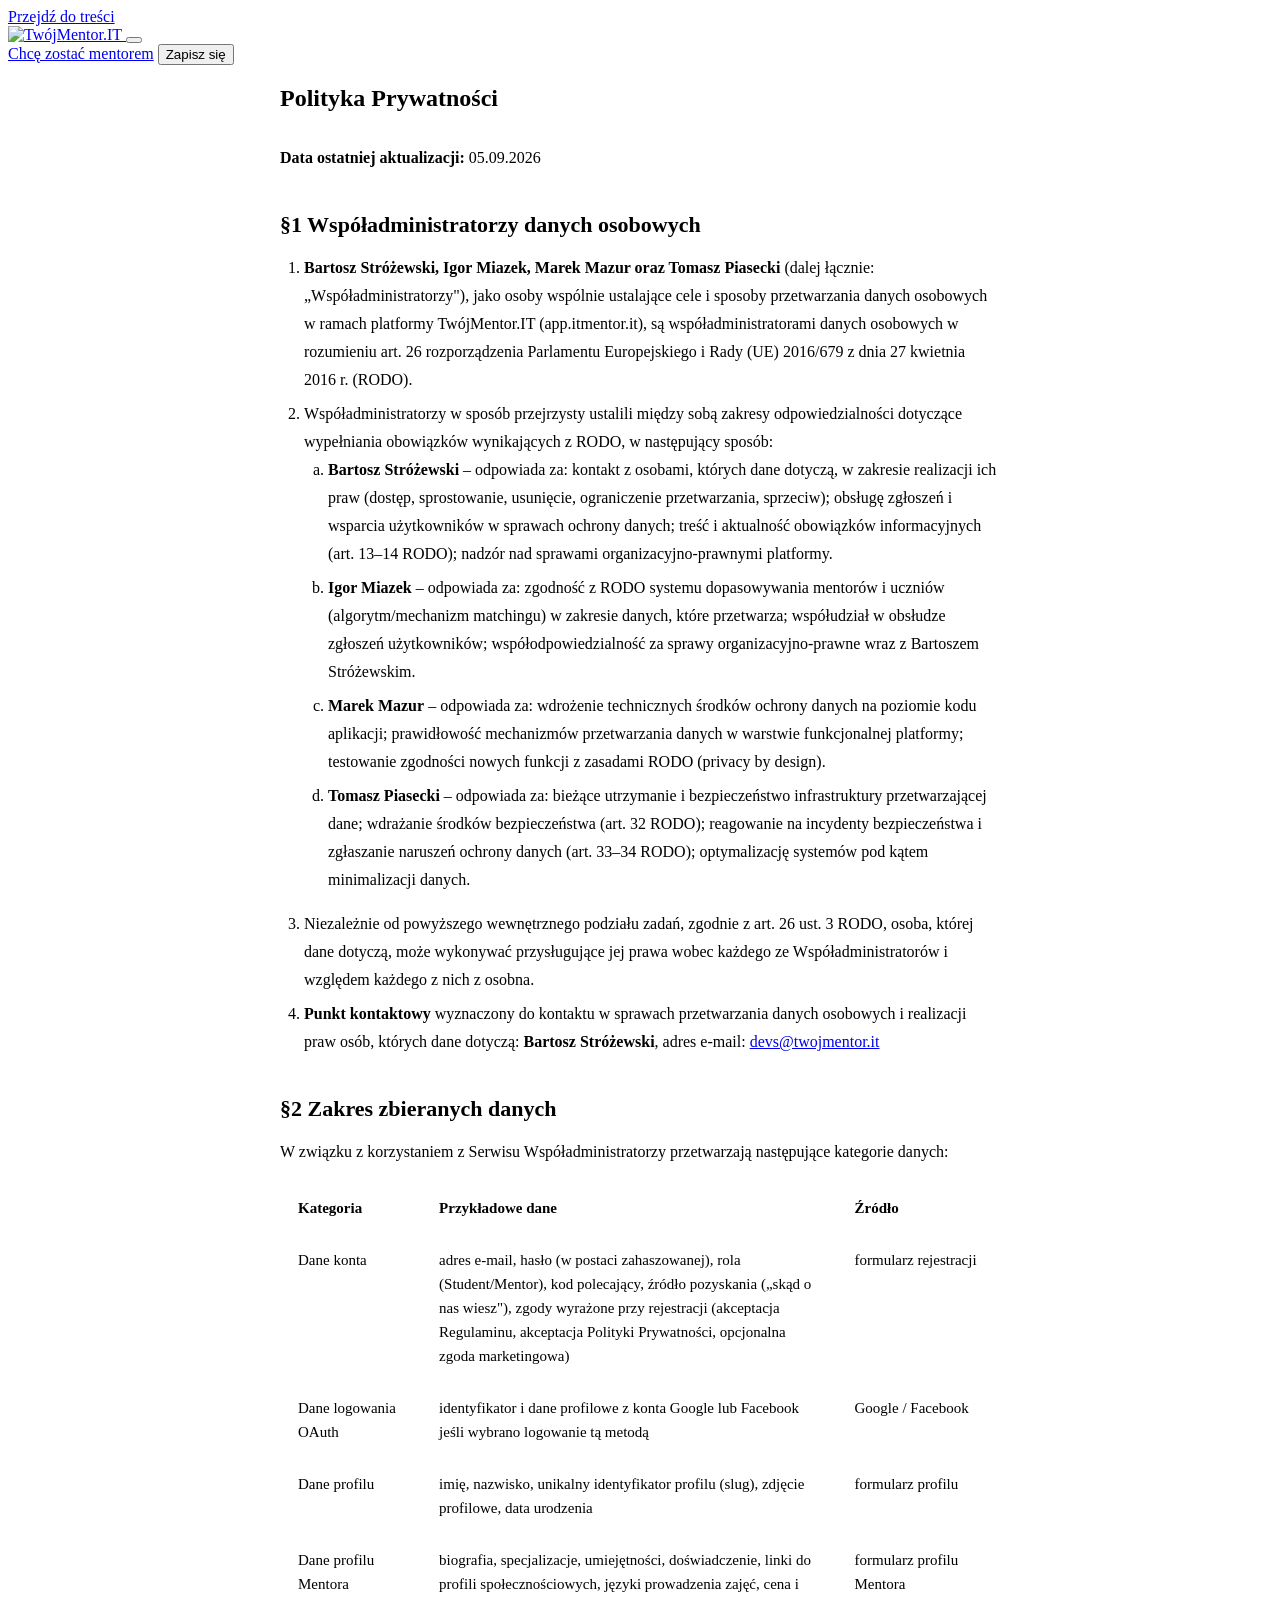
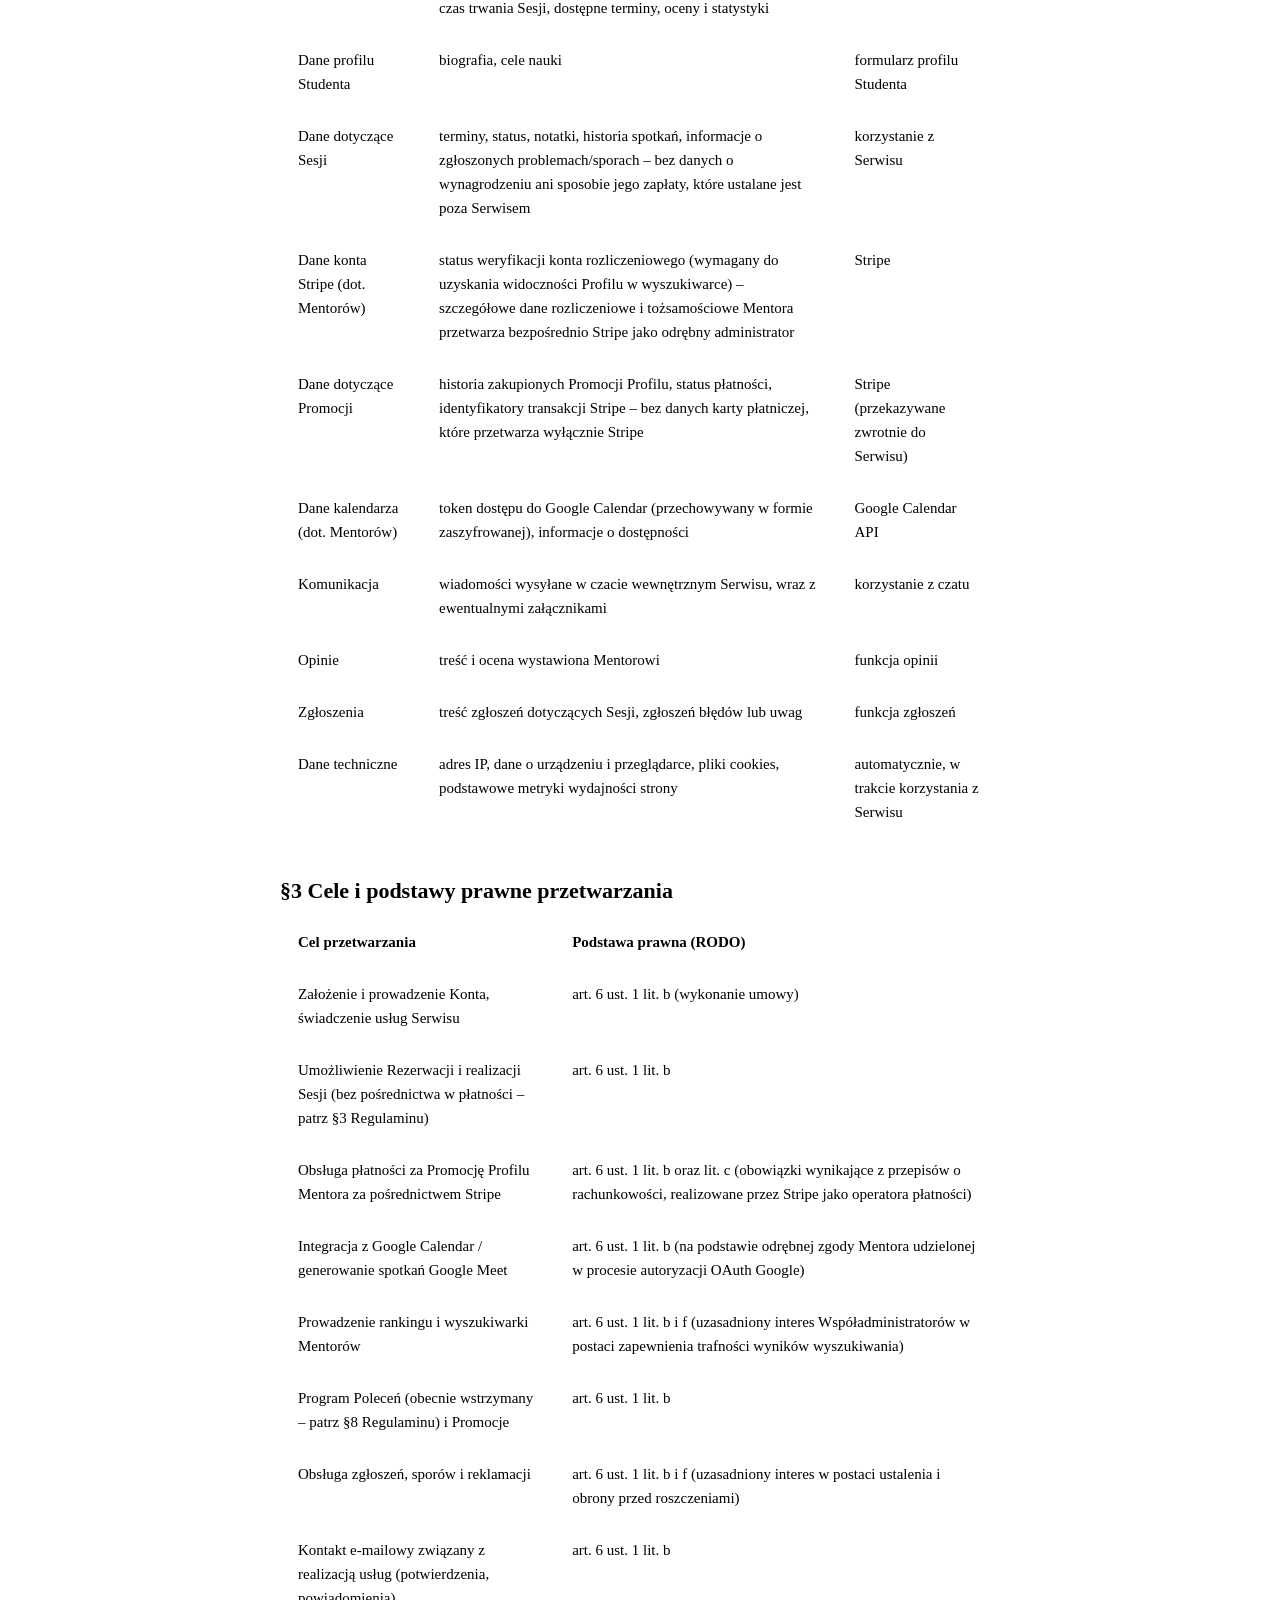
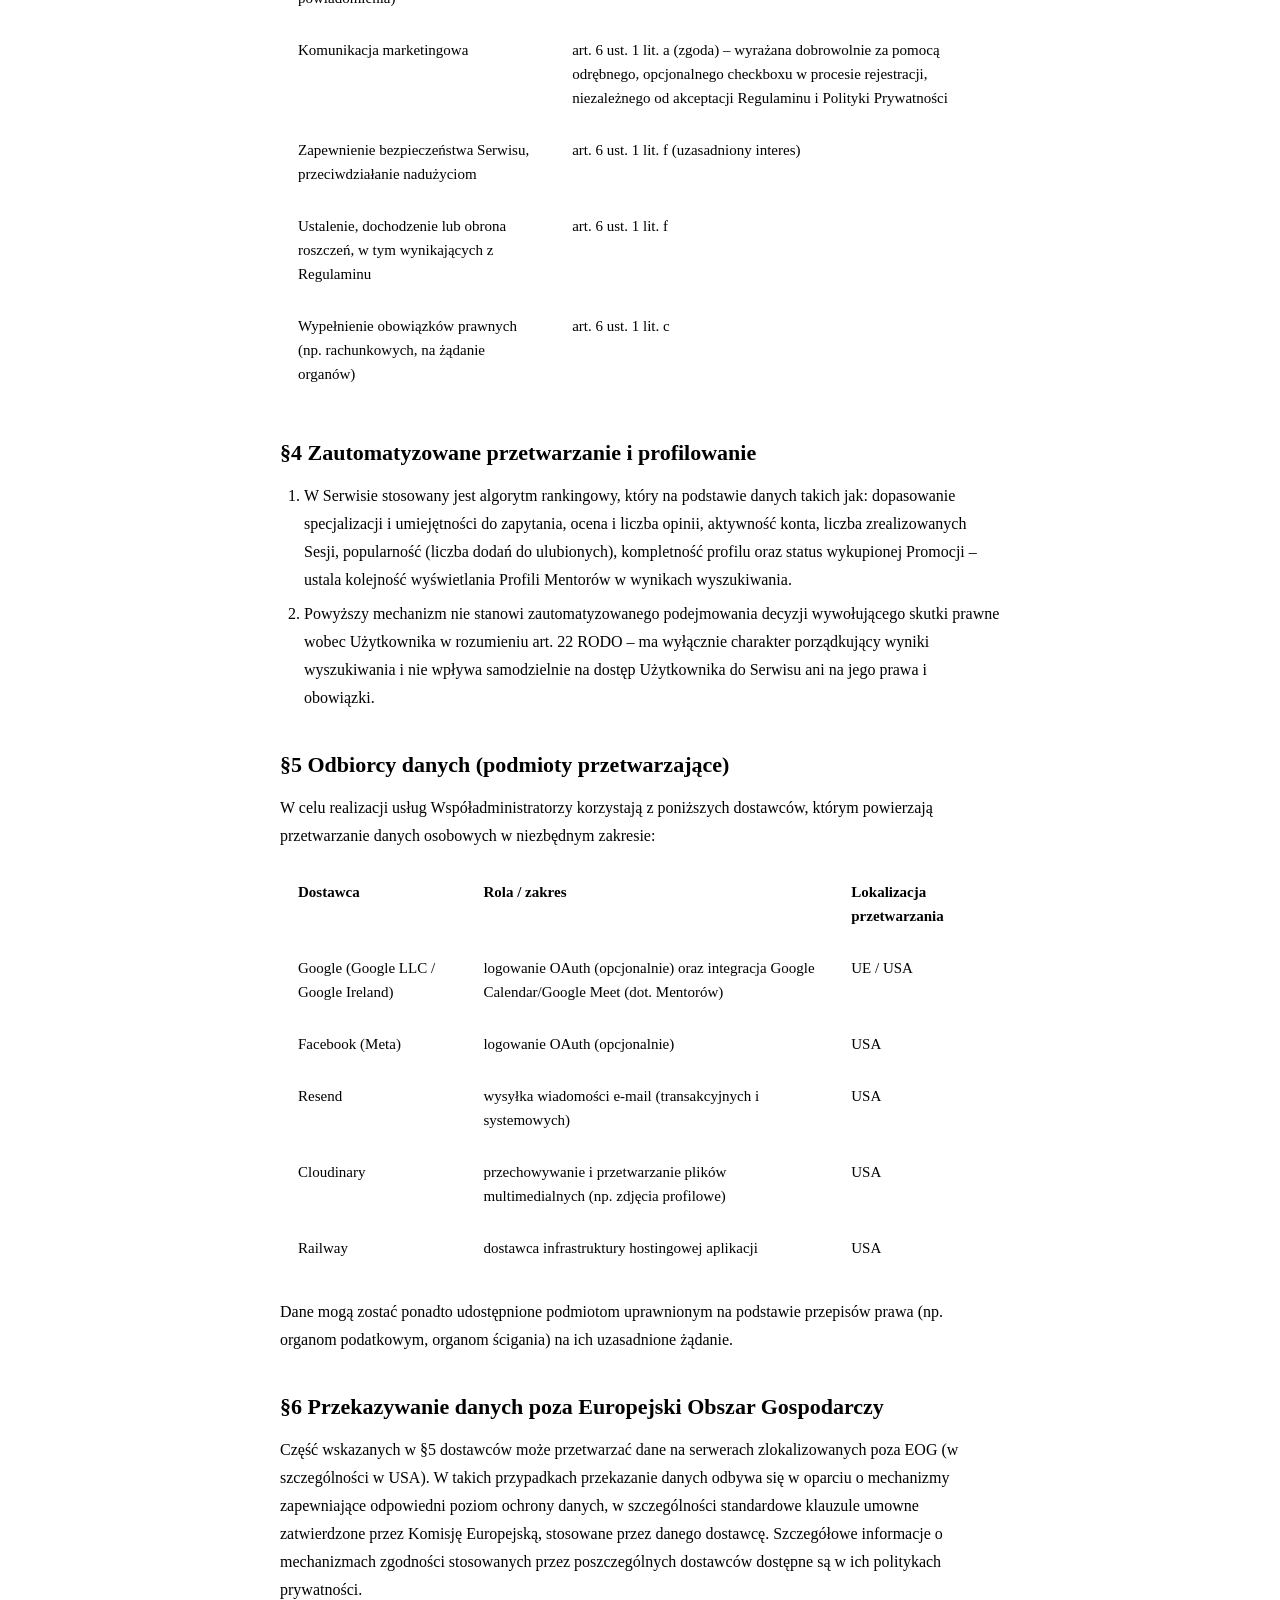
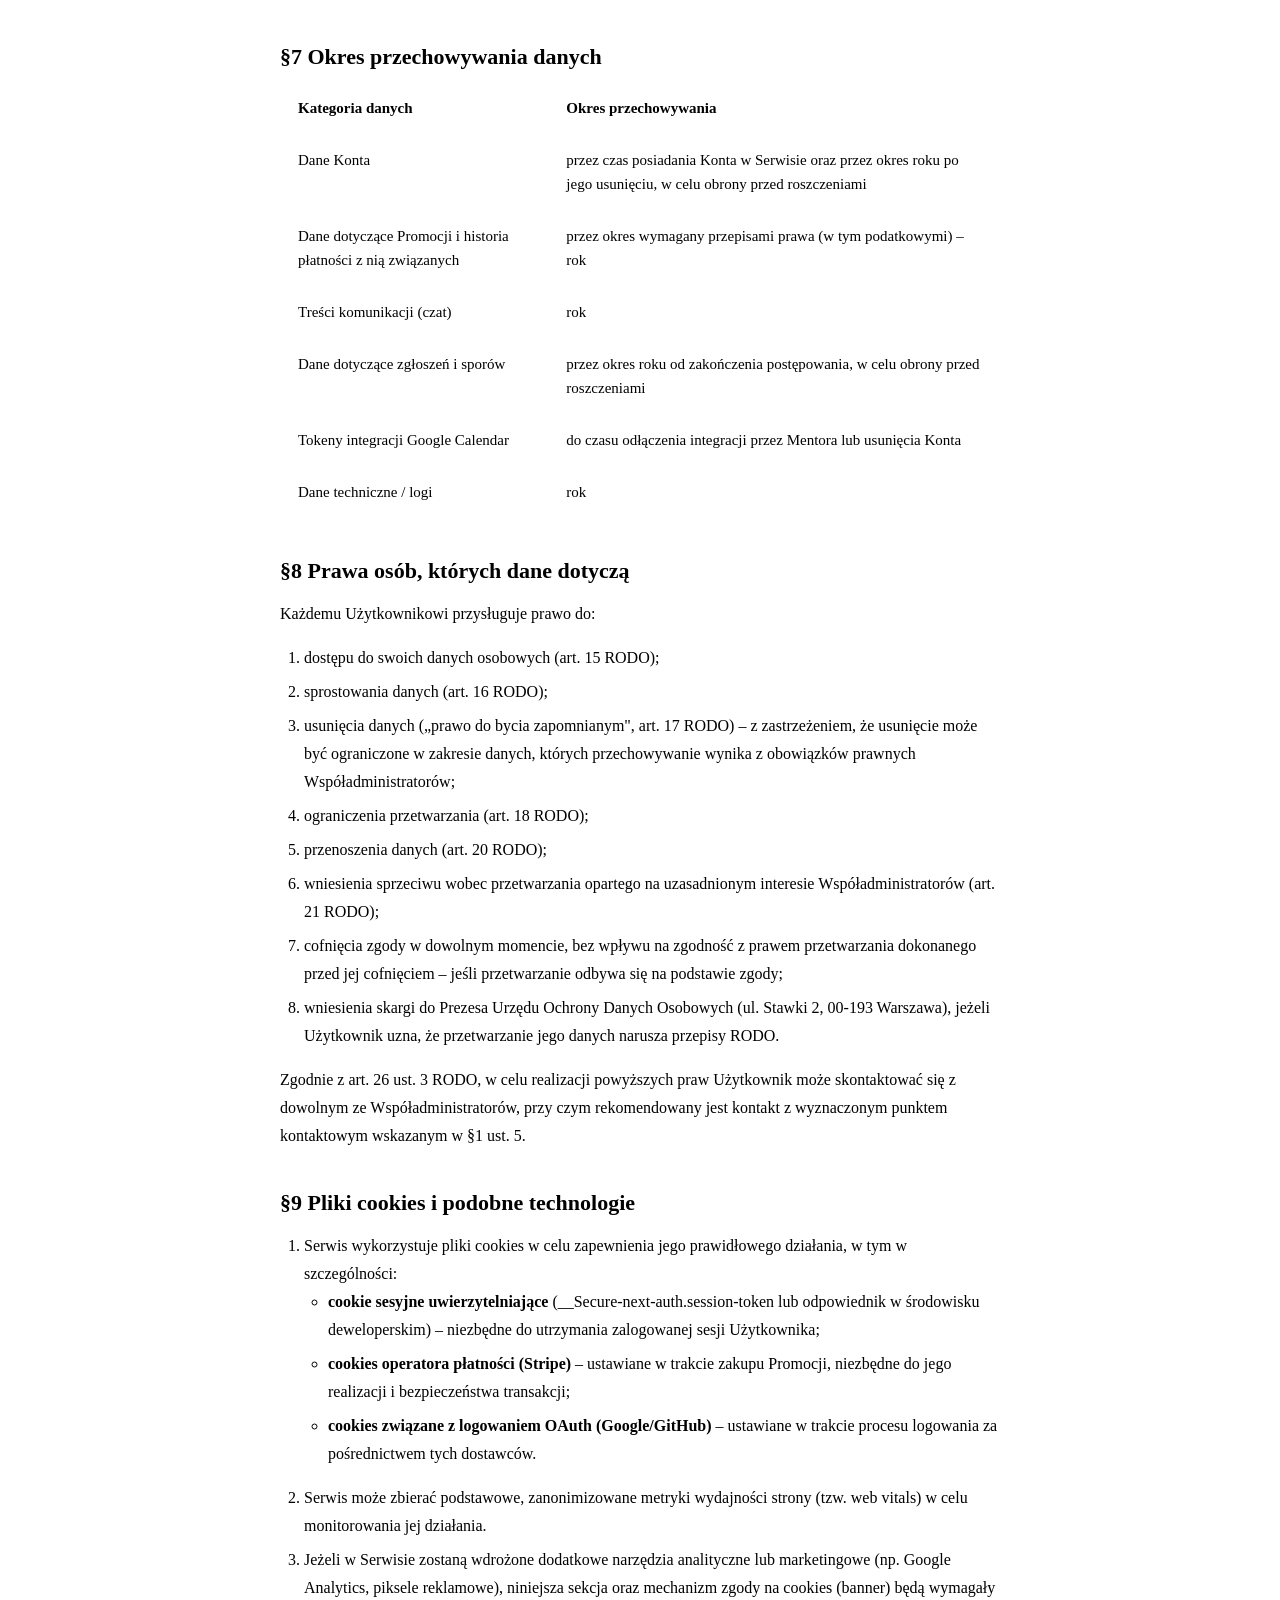
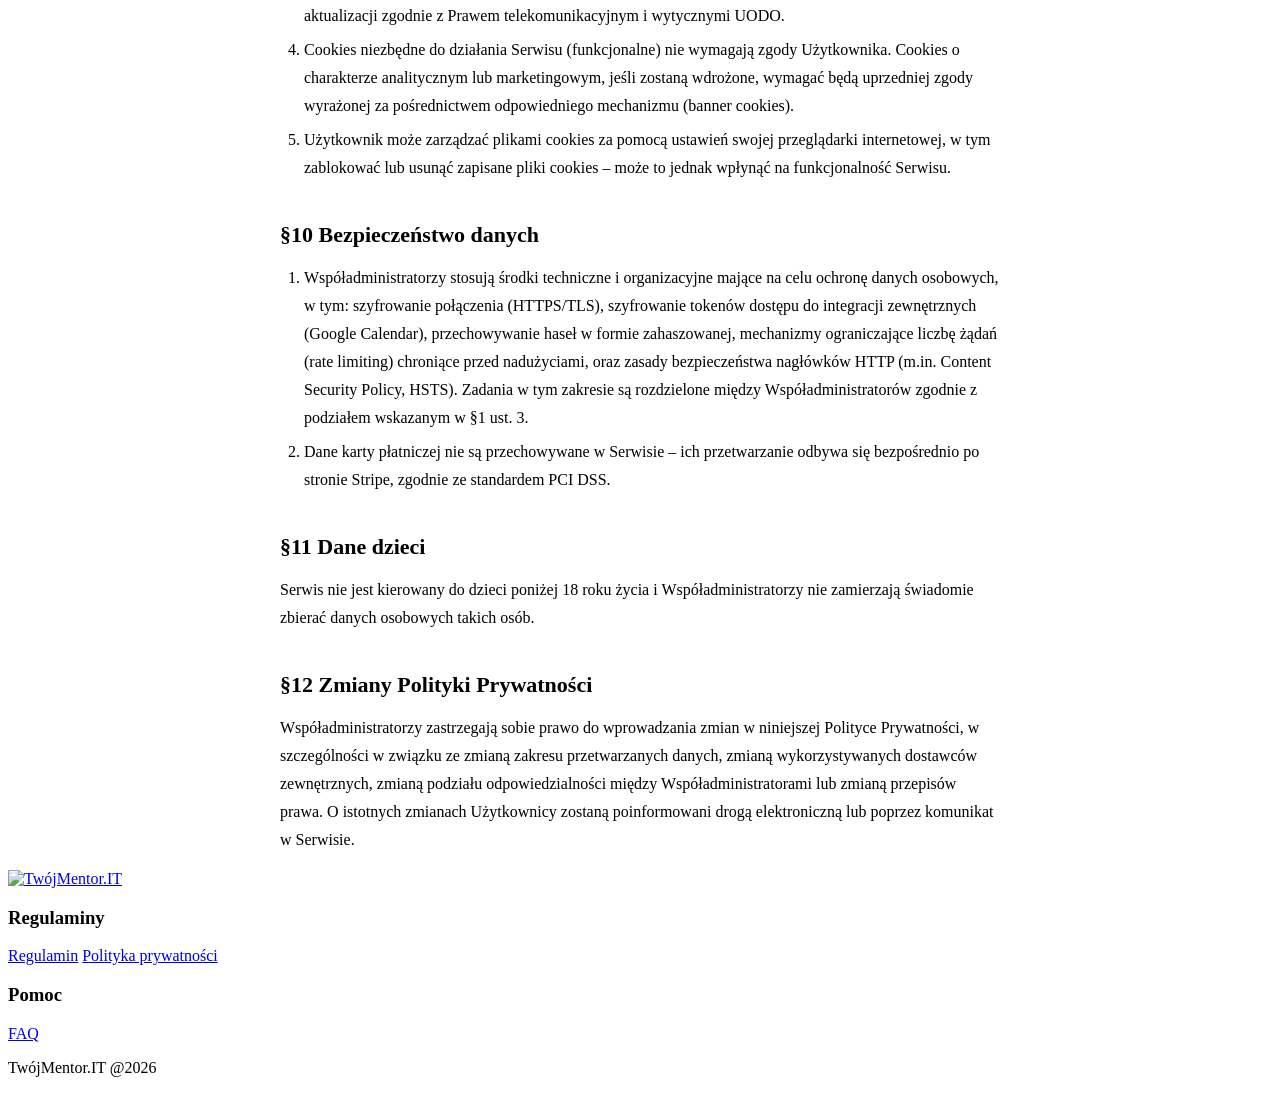
==== polityka-prywatnosci/index.html @ ab4579e1 "Remove Stripe and PostgreSQL hosting rows from data recipients table Co-Authored-By: Claude Sonnet 5" ====
<!DOCTYPE html>
<html lang="pl">
<head>
  <meta charset="UTF-8" />
  <meta name="viewport" content="width=device-width, initial-scale=1.0" />
  <title>Polityka prywatności — TwójMentor.IT</title>
  <meta name="description" content="Polityka prywatności platformy TwójMentor.IT." />
  <meta name="theme-color" content="#5b34d6" />
  <link rel="canonical" href="https://mentor-it.github.io/LP/polityka-prywatnosci/" />
  <link rel="icon" type="image/svg+xml" href="../assets/img/logo-refresh_2.svg" />
  <link rel="preconnect" href="https://fonts.googleapis.com" />
  <link rel="preconnect" href="https://fonts.gstatic.com" crossorigin />
  <link href="https://fonts.googleapis.com/css2?family=Plus+Jakarta+Sans:wght@400;500;600;700;800&display=swap" rel="stylesheet" />
  <link rel="stylesheet" href="../assets/css/style.css" />
  <style>
    .legal-content{max-width:720px;margin:0 auto}
    .legal-content h2{font-size:22px;margin:40px 0 12px;color:var(--ink)}
    .legal-content p,.legal-content li{font-size:16px;color:var(--slate);line-height:1.75}
    .legal-content ol,.legal-content ul{padding-left:24px;margin-bottom:16px}
    .legal-content li{margin-bottom:6px}
    .legal-content .table-wrap{overflow-x:auto;margin-bottom:24px;border:1px solid var(--line);border-radius:var(--radius)}
    .legal-content table{width:100%;min-width:560px;border-collapse:collapse}
    .legal-content th,.legal-content td{padding:14px 18px;text-align:left;font-size:15px;line-height:1.6;color:var(--slate);border-bottom:1px solid var(--line);vertical-align:top}
    .legal-content th{background:var(--bg-soft);color:var(--ink);font-weight:700}
    .legal-content tr:last-child td{border-bottom:0}
  </style>
</head>
<body>
  <a class="skip-link" href="#main">Przejdź do treści</a>

  <!-- ======= HEADER ======= -->
  <header class="site-header" id="siteHeader">
    <div class="container header-inner">
      <a href="../" class="logo" aria-label="TwójMentor.IT — strona główna">
        <img src="../assets/img/logo.webp" width="218" height="53" alt="TwójMentor.IT" class="logo-img" />
      </a>
      <button type="button" class="nav-toggle" id="navToggle" aria-label="Menu" aria-expanded="false">
        <span></span><span></span><span></span>
      </button>

      <div class="header-actions">
        <a href="../zostan-mentorem/" class="btn btn-ghost">Chcę zostać mentorem</a>
        <button type="button" class="btn btn-primary js-signup-open">Zapisz się</button>
      </div>
    </div>
  </header>

  <main id="main">
    <section class="section" aria-labelledby="policy-title">
      <div class="container">
        <div class="legal-content">
          <h1 id="policy-title" class="section-title" style="margin-bottom:32px">Polityka Prywatności</h1>

          <p><strong>Data ostatniej aktualizacji:</strong> 05.09.2026</p>

          <h2>§1 Współadministratorzy danych osobowych</h2>
          <ol>
            <li><strong>Bartosz Stróżewski, Igor Miazek, Marek Mazur oraz Tomasz Piasecki</strong> (dalej łącznie: „Współadministratorzy"), jako osoby wspólnie ustalające cele i sposoby przetwarzania danych osobowych w ramach platformy TwójMentor.IT (app.itmentor.it), są współadministratorami danych osobowych w rozumieniu art. 26 rozporządzenia Parlamentu Europejskiego i Rady (UE) 2016/679 z dnia 27 kwietnia 2016 r. (RODO).</li>
            <li>Współadministratorzy w sposób przejrzysty ustalili między sobą zakresy odpowiedzialności dotyczące wypełniania obowiązków wynikających z RODO, w następujący sposób:
              <ol type="a">
                <li><strong>Bartosz Stróżewski</strong> – odpowiada za: kontakt z osobami, których dane dotyczą, w zakresie realizacji ich praw (dostęp, sprostowanie, usunięcie, ograniczenie przetwarzania, sprzeciw); obsługę zgłoszeń i wsparcia użytkowników w sprawach ochrony danych; treść i aktualność obowiązków informacyjnych (art. 13–14 RODO); nadzór nad sprawami organizacyjno-prawnymi platformy.</li>
                <li><strong>Igor Miazek</strong> – odpowiada za: zgodność z RODO systemu dopasowywania mentorów i uczniów (algorytm/mechanizm matchingu) w zakresie danych, które przetwarza; współudział w obsłudze zgłoszeń użytkowników; współodpowiedzialność za sprawy organizacyjno-prawne wraz z Bartoszem Stróżewskim.</li>
                <li><strong>Marek Mazur</strong> – odpowiada za: wdrożenie technicznych środków ochrony danych na poziomie kodu aplikacji; prawidłowość mechanizmów przetwarzania danych w warstwie funkcjonalnej platformy; testowanie zgodności nowych funkcji z zasadami RODO (privacy by design).</li>
                <li><strong>Tomasz Piasecki</strong> – odpowiada za: bieżące utrzymanie i bezpieczeństwo infrastruktury przetwarzającej dane; wdrażanie środków bezpieczeństwa (art. 32 RODO); reagowanie na incydenty bezpieczeństwa i zgłaszanie naruszeń ochrony danych (art. 33–34 RODO); optymalizację systemów pod kątem minimalizacji danych.</li>
              </ol>
            </li>
            <li>Niezależnie od powyższego wewnętrznego podziału zadań, zgodnie z art. 26 ust. 3 RODO, osoba, której dane dotyczą, może wykonywać przysługujące jej prawa wobec każdego ze Współadministratorów i względem każdego z nich z osobna.</li>
            <li><strong>Punkt kontaktowy</strong> wyznaczony do kontaktu w sprawach przetwarzania danych osobowych i realizacji praw osób, których dane dotyczą: <strong>Bartosz Stróżewski</strong>, adres e-mail: <a href="mailto:devs@twojmentor.it">devs@twojmentor.it</a></li>
          </ol>

          <h2>§2 Zakres zbieranych danych</h2>
          <p>W związku z korzystaniem z Serwisu Współadministratorzy przetwarzają następujące kategorie danych:</p>
          <div class="table-wrap">
            <table>
              <thead>
                <tr><th>Kategoria</th><th>Przykładowe dane</th><th>Źródło</th></tr>
              </thead>
              <tbody>
                <tr><td>Dane konta</td><td>adres e-mail, hasło (w postaci zahaszowanej), rola (Student/Mentor), kod polecający, źródło pozyskania („skąd o nas wiesz"), zgody wyrażone przy rejestracji (akceptacja Regulaminu, akceptacja Polityki Prywatności, opcjonalna zgoda marketingowa)</td><td>formularz rejestracji</td></tr>
                <tr><td>Dane logowania OAuth</td><td>identyfikator i dane profilowe z konta Google lub Facebook jeśli wybrano logowanie tą metodą</td><td>Google / Facebook</td></tr>
                <tr><td>Dane profilu</td><td>imię, nazwisko, unikalny identyfikator profilu (slug), zdjęcie profilowe, data urodzenia</td><td>formularz profilu</td></tr>
                <tr><td>Dane profilu Mentora</td><td>biografia, specjalizacje, umiejętności, doświadczenie, linki do profili społecznościowych, języki prowadzenia zajęć, cena i czas trwania Sesji, dostępne terminy, oceny i statystyki</td><td>formularz profilu Mentora</td></tr>
                <tr><td>Dane profilu Studenta</td><td>biografia, cele nauki</td><td>formularz profilu Studenta</td></tr>
                <tr><td>Dane dotyczące Sesji</td><td>terminy, status, notatki, historia spotkań, informacje o zgłoszonych problemach/sporach – bez danych o wynagrodzeniu ani sposobie jego zapłaty, które ustalane jest poza Serwisem</td><td>korzystanie z Serwisu</td></tr>
                <tr><td>Dane konta Stripe (dot. Mentorów)</td><td>status weryfikacji konta rozliczeniowego (wymagany do uzyskania widoczności Profilu w wyszukiwarce) – szczegółowe dane rozliczeniowe i tożsamościowe Mentora przetwarza bezpośrednio Stripe jako odrębny administrator</td><td>Stripe</td></tr>
                <tr><td>Dane dotyczące Promocji</td><td>historia zakupionych Promocji Profilu, status płatności, identyfikatory transakcji Stripe – bez danych karty płatniczej, które przetwarza wyłącznie Stripe</td><td>Stripe (przekazywane zwrotnie do Serwisu)</td></tr>
                <tr><td>Dane kalendarza (dot. Mentorów)</td><td>token dostępu do Google Calendar (przechowywany w formie zaszyfrowanej), informacje o dostępności</td><td>Google Calendar API</td></tr>
                <tr><td>Komunikacja</td><td>wiadomości wysyłane w czacie wewnętrznym Serwisu, wraz z ewentualnymi załącznikami</td><td>korzystanie z czatu</td></tr>
                <tr><td>Opinie</td><td>treść i ocena wystawiona Mentorowi</td><td>funkcja opinii</td></tr>
                <tr><td>Zgłoszenia</td><td>treść zgłoszeń dotyczących Sesji, zgłoszeń błędów lub uwag</td><td>funkcja zgłoszeń</td></tr>
                <tr><td>Dane techniczne</td><td>adres IP, dane o urządzeniu i przeglądarce, pliki cookies, podstawowe metryki wydajności strony</td><td>automatycznie, w trakcie korzystania z Serwisu</td></tr>
              </tbody>
            </table>
          </div>

          <h2>§3 Cele i podstawy prawne przetwarzania</h2>
          <div class="table-wrap">
            <table>
              <thead>
                <tr><th>Cel przetwarzania</th><th>Podstawa prawna (RODO)</th></tr>
              </thead>
              <tbody>
                <tr><td>Założenie i prowadzenie Konta, świadczenie usług Serwisu</td><td>art. 6 ust. 1 lit. b (wykonanie umowy)</td></tr>
                <tr><td>Umożliwienie Rezerwacji i realizacji Sesji (bez pośrednictwa w płatności – patrz §3 Regulaminu)</td><td>art. 6 ust. 1 lit. b</td></tr>
                <tr><td>Obsługa płatności za Promocję Profilu Mentora za pośrednictwem Stripe</td><td>art. 6 ust. 1 lit. b oraz lit. c (obowiązki wynikające z przepisów o rachunkowości, realizowane przez Stripe jako operatora płatności)</td></tr>
                <tr><td>Integracja z Google Calendar / generowanie spotkań Google Meet</td><td>art. 6 ust. 1 lit. b (na podstawie odrębnej zgody Mentora udzielonej w procesie autoryzacji OAuth Google)</td></tr>
                <tr><td>Prowadzenie rankingu i wyszukiwarki Mentorów</td><td>art. 6 ust. 1 lit. b i f (uzasadniony interes Współadministratorów w postaci zapewnienia trafności wyników wyszukiwania)</td></tr>
                <tr><td>Program Poleceń (obecnie wstrzymany – patrz §8 Regulaminu) i Promocje</td><td>art. 6 ust. 1 lit. b</td></tr>
                <tr><td>Obsługa zgłoszeń, sporów i reklamacji</td><td>art. 6 ust. 1 lit. b i f (uzasadniony interes w postaci ustalenia i obrony przed roszczeniami)</td></tr>
                <tr><td>Kontakt e-mailowy związany z realizacją usług (potwierdzenia, powiadomienia)</td><td>art. 6 ust. 1 lit. b</td></tr>
                <tr><td>Komunikacja marketingowa</td><td>art. 6 ust. 1 lit. a (zgoda) – wyrażana dobrowolnie za pomocą odrębnego, opcjonalnego checkboxu w procesie rejestracji, niezależnego od akceptacji Regulaminu i Polityki Prywatności</td></tr>
                <tr><td>Zapewnienie bezpieczeństwa Serwisu, przeciwdziałanie nadużyciom</td><td>art. 6 ust. 1 lit. f (uzasadniony interes)</td></tr>
                <tr><td>Ustalenie, dochodzenie lub obrona roszczeń, w tym wynikających z Regulaminu</td><td>art. 6 ust. 1 lit. f</td></tr>
                <tr><td>Wypełnienie obowiązków prawnych (np. rachunkowych, na żądanie organów)</td><td>art. 6 ust. 1 lit. c</td></tr>
              </tbody>
            </table>
          </div>

          <h2>§4 Zautomatyzowane przetwarzanie i profilowanie</h2>
          <ol>
            <li>W Serwisie stosowany jest algorytm rankingowy, który na podstawie danych takich jak: dopasowanie specjalizacji i umiejętności do zapytania, ocena i liczba opinii, aktywność konta, liczba zrealizowanych Sesji, popularność (liczba dodań do ulubionych), kompletność profilu oraz status wykupionej Promocji – ustala kolejność wyświetlania Profili Mentorów w wynikach wyszukiwania.</li>
            <li>Powyższy mechanizm nie stanowi zautomatyzowanego podejmowania decyzji wywołującego skutki prawne wobec Użytkownika w rozumieniu art. 22 RODO – ma wyłącznie charakter porządkujący wyniki wyszukiwania i nie wpływa samodzielnie na dostęp Użytkownika do Serwisu ani na jego prawa i obowiązki.</li>
          </ol>

          <h2>§5 Odbiorcy danych (podmioty przetwarzające)</h2>
          <p>W celu realizacji usług Współadministratorzy korzystają z poniższych dostawców, którym powierzają przetwarzanie danych osobowych w niezbędnym zakresie:</p>
          <div class="table-wrap">
            <table>
              <thead>
                <tr><th>Dostawca</th><th>Rola / zakres</th><th>Lokalizacja przetwarzania</th></tr>
              </thead>
              <tbody>
                <tr><td>Google (Google LLC / Google Ireland)</td><td>logowanie OAuth (opcjonalnie) oraz integracja Google Calendar/Google Meet (dot. Mentorów)</td><td>UE / USA</td></tr>
                <tr><td>Facebook (Meta)</td><td>logowanie OAuth (opcjonalnie)</td><td>USA</td></tr>
                <tr><td>Resend</td><td>wysyłka wiadomości e-mail (transakcyjnych i systemowych)</td><td>USA</td></tr>
                <tr><td>Cloudinary</td><td>przechowywanie i przetwarzanie plików multimedialnych (np. zdjęcia profilowe)</td><td>USA</td></tr>
                <tr><td>Railway</td><td>dostawca infrastruktury hostingowej aplikacji</td><td>USA</td></tr>
              </tbody>
            </table>
          </div>
          <p>Dane mogą zostać ponadto udostępnione podmiotom uprawnionym na podstawie przepisów prawa (np. organom podatkowym, organom ścigania) na ich uzasadnione żądanie.</p>

          <h2>§6 Przekazywanie danych poza Europejski Obszar Gospodarczy</h2>
          <p>Część wskazanych w §5 dostawców może przetwarzać dane na serwerach zlokalizowanych poza EOG (w szczególności w USA). W takich przypadkach przekazanie danych odbywa się w oparciu o mechanizmy zapewniające odpowiedni poziom ochrony danych, w szczególności standardowe klauzule umowne zatwierdzone przez Komisję Europejską, stosowane przez danego dostawcę. Szczegółowe informacje o mechanizmach zgodności stosowanych przez poszczególnych dostawców dostępne są w ich politykach prywatności.</p>

          <h2>§7 Okres przechowywania danych</h2>
          <div class="table-wrap">
            <table>
              <thead>
                <tr><th>Kategoria danych</th><th>Okres przechowywania</th></tr>
              </thead>
              <tbody>
                <tr><td>Dane Konta</td><td>przez czas posiadania Konta w Serwisie oraz przez okres roku po jego usunięciu, w celu obrony przed roszczeniami</td></tr>
                <tr><td>Dane dotyczące Promocji i historia płatności z nią związanych</td><td>przez okres wymagany przepisami prawa (w tym podatkowymi) – rok</td></tr>
                <tr><td>Treści komunikacji (czat)</td><td>rok</td></tr>
                <tr><td>Dane dotyczące zgłoszeń i sporów</td><td>przez okres roku od zakończenia postępowania, w celu obrony przed roszczeniami</td></tr>
                <tr><td>Tokeny integracji Google Calendar</td><td>do czasu odłączenia integracji przez Mentora lub usunięcia Konta</td></tr>
                <tr><td>Dane techniczne / logi</td><td>rok</td></tr>
              </tbody>
            </table>
          </div>

          <h2>§8 Prawa osób, których dane dotyczą</h2>
          <p>Każdemu Użytkownikowi przysługuje prawo do:</p>
          <ol>
            <li>dostępu do swoich danych osobowych (art. 15 RODO);</li>
            <li>sprostowania danych (art. 16 RODO);</li>
            <li>usunięcia danych („prawo do bycia zapomnianym", art. 17 RODO) – z zastrzeżeniem, że usunięcie może być ograniczone w zakresie danych, których przechowywanie wynika z obowiązków prawnych Współadministratorów;</li>
            <li>ograniczenia przetwarzania (art. 18 RODO);</li>
            <li>przenoszenia danych (art. 20 RODO);</li>
            <li>wniesienia sprzeciwu wobec przetwarzania opartego na uzasadnionym interesie Współadministratorów (art. 21 RODO);</li>
            <li>cofnięcia zgody w dowolnym momencie, bez wpływu na zgodność z prawem przetwarzania dokonanego przed jej cofnięciem – jeśli przetwarzanie odbywa się na podstawie zgody;</li>
            <li>wniesienia skargi do Prezesa Urzędu Ochrony Danych Osobowych (ul. Stawki 2, 00-193 Warszawa), jeżeli Użytkownik uzna, że przetwarzanie jego danych narusza przepisy RODO.</li>
          </ol>
          <p>Zgodnie z art. 26 ust. 3 RODO, w celu realizacji powyższych praw Użytkownik może skontaktować się z dowolnym ze Współadministratorów, przy czym rekomendowany jest kontakt z wyznaczonym punktem kontaktowym wskazanym w §1 ust. 5.</p>

          <h2>§9 Pliki cookies i podobne technologie</h2>
          <ol>
            <li>Serwis wykorzystuje pliki cookies w celu zapewnienia jego prawidłowego działania, w tym w szczególności:
              <ul>
                <li><strong>cookie sesyjne uwierzytelniające</strong> (__Secure-next-auth.session-token lub odpowiednik w środowisku deweloperskim) – niezbędne do utrzymania zalogowanej sesji Użytkownika;</li>
                <li><strong>cookies operatora płatności (Stripe)</strong> – ustawiane w trakcie zakupu Promocji, niezbędne do jego realizacji i bezpieczeństwa transakcji;</li>
                <li><strong>cookies związane z logowaniem OAuth (Google/GitHub)</strong> – ustawiane w trakcie procesu logowania za pośrednictwem tych dostawców.</li>
              </ul>
            </li>
            <li>Serwis może zbierać podstawowe, zanonimizowane metryki wydajności strony (tzw. web vitals) w celu monitorowania jej działania.</li>
            <li>Jeżeli w Serwisie zostaną wdrożone dodatkowe narzędzia analityczne lub marketingowe (np. Google Analytics, piksele reklamowe), niniejsza sekcja oraz mechanizm zgody na cookies (banner) będą wymagały aktualizacji zgodnie z Prawem telekomunikacyjnym i wytycznymi UODO.</li>
            <li>Cookies niezbędne do działania Serwisu (funkcjonalne) nie wymagają zgody Użytkownika. Cookies o charakterze analitycznym lub marketingowym, jeśli zostaną wdrożone, wymagać będą uprzedniej zgody wyrażonej za pośrednictwem odpowiedniego mechanizmu (banner cookies).</li>
            <li>Użytkownik może zarządzać plikami cookies za pomocą ustawień swojej przeglądarki internetowej, w tym zablokować lub usunąć zapisane pliki cookies – może to jednak wpłynąć na funkcjonalność Serwisu.</li>
          </ol>

          <h2>§10 Bezpieczeństwo danych</h2>
          <ol>
            <li>Współadministratorzy stosują środki techniczne i organizacyjne mające na celu ochronę danych osobowych, w tym: szyfrowanie połączenia (HTTPS/TLS), szyfrowanie tokenów dostępu do integracji zewnętrznych (Google Calendar), przechowywanie haseł w formie zahaszowanej, mechanizmy ograniczające liczbę żądań (rate limiting) chroniące przed nadużyciami, oraz zasady bezpieczeństwa nagłówków HTTP (m.in. Content Security Policy, HSTS). Zadania w tym zakresie są rozdzielone między Współadministratorów zgodnie z podziałem wskazanym w §1 ust. 3.</li>
            <li>Dane karty płatniczej nie są przechowywane w Serwisie – ich przetwarzanie odbywa się bezpośrednio po stronie Stripe, zgodnie ze standardem PCI DSS.</li>
          </ol>

          <h2>§11 Dane dzieci</h2>
          <p>Serwis nie jest kierowany do dzieci poniżej 18 roku życia i Współadministratorzy nie zamierzają świadomie zbierać danych osobowych takich osób.</p>

          <h2>§12 Zmiany Polityki Prywatności</h2>
          <p>Współadministratorzy zastrzegają sobie prawo do wprowadzania zmian w niniejszej Polityce Prywatności, w szczególności w związku ze zmianą zakresu przetwarzanych danych, zmianą wykorzystywanych dostawców zewnętrznych, zmianą podziału odpowiedzialności między Współadministratorami lub zmianą przepisów prawa. O istotnych zmianach Użytkownicy zostaną poinformowani drogą elektroniczną lub poprzez komunikat w Serwisie.</p>
        </div>
      </div>
    </section>
  </main>

  <!-- ======= FOOTER ======= -->
  <footer class="site-footer">
    <div class="container footer-grid">
      <div class="footer-brand">
        <a href="../" class="logo logo-footer" aria-label="TwójMentor.IT">
          <img src="../assets/img/Logo.png" width="206" height="50" alt="TwójMentor.IT" class="logo-img" />
        </a>
      </div>
      <nav class="footer-col" aria-label="Regulaminy">
        <h3>Regulaminy</h3>
        <!-- <a href="#">Warunki korzystania</a> -->
        <a href="../regulamin/">Regulamin</a>
        <a href="../polityka-prywatnosci/">Polityka prywatności</a>
      </nav>
      <nav class="footer-col" aria-label="Pomoc">
        <h3>Pomoc</h3>
        <a href="../faq/">FAQ</a>
      </nav>
      <!-- social media hidden -->

    </div>
    <div class="container footer-bottom">
      <p>TwójMentor.IT @2026</p>
    </div>
  </footer>

  <!-- ======= MODAL MAILERLITE ======= -->
  <div id="signupModal" class="modal-overlay" role="dialog" aria-modal="true" aria-labelledby="modalTitle" hidden>
    <div class="modal-box">
      <button class="modal-close" id="modalClose" aria-label="Zamknij">&times;</button>

      <style type="text/css">@import url("https://assets.mlcdn.com/fonts.css?version=1780569");</style>
      <style type="text/css">
        .ml-form-embedSubmitLoad{display:inline-block;width:20px;height:20px}
        .ml-form-embedSubmitLoad:after{content:" ";display:block;width:11px;height:11px;margin:1px;border-radius:50%;border:4px solid #fff;border-color:#fff #fff #fff transparent;animation:ml-form-embedSubmitLoad 1.2s linear infinite}
        @keyframes ml-form-embedSubmitLoad{0%{transform:rotate(0deg)}100%{transform:rotate(360deg)}}
        .sr-only{position:absolute;width:1px;height:1px;padding:0;margin:-1px;overflow:hidden;clip:rect(0,0,0,0);border:0}
        .g-recaptcha{transform:scale(1);-webkit-transform:scale(1);transform-origin:0 0;-webkit-transform-origin:0 0}
        #mlb2-42301566.ml-form-embedContainer{box-sizing:border-box;display:table;margin:0 auto;position:static;width:100%!important}
        #mlb2-42301566.ml-form-embedContainer h4,#mlb2-42301566.ml-form-embedContainer p,#mlb2-42301566.ml-form-embedContainer span,#mlb2-42301566.ml-form-embedContainer button{text-transform:none!important;letter-spacing:normal!important}
        #mlb2-42301566.ml-form-embedContainer .ml-form-embedWrapper{background-color:#fff;border-width:0;border-color:transparent;border-radius:4px;border-style:solid;box-sizing:border-box;display:inline-block!important;margin:0;padding:0;position:relative}
        #mlb2-42301566.ml-form-embedContainer .ml-form-embedWrapper.embedForm{max-width:400px;width:100%}
        #mlb2-42301566.ml-form-embedContainer .ml-form-align-center{text-align:center}
        #mlb2-42301566.ml-form-embedContainer .ml-form-embedWrapper .ml-form-embedBody,#mlb2-42301566.ml-form-embedContainer .ml-form-embedWrapper .ml-form-successBody{padding:20px 20px 0}
        #mlb2-42301566.ml-form-embedContainer .ml-form-embedWrapper .ml-form-embedBody .ml-form-embedContent,#mlb2-42301566.ml-form-embedContainer .ml-form-embedWrapper .ml-form-successBody .ml-form-successContent{text-align:left;margin:0 0 20px}
        #mlb2-42301566.ml-form-embedContainer .ml-form-embedWrapper .ml-form-embedBody .ml-form-embedContent h4,#mlb2-42301566.ml-form-embedContainer .ml-form-embedWrapper .ml-form-successBody .ml-form-successContent h4{color:#000;font-family:'Poppins',sans-serif;font-size:24px;font-weight:700;margin:0 0 10px;text-align:left;word-break:break-word}
        #mlb2-42301566.ml-form-embedContainer .ml-form-embedWrapper .ml-form-embedBody .ml-form-embedContent p,#mlb2-42301566.ml-form-embedContainer .ml-form-embedWrapper .ml-form-successBody .ml-form-successContent p{color:#000;font-family:'Poppins',sans-serif;font-size:14px;font-weight:400;line-height:22px;margin:0 0 10px;text-align:left}
        #mlb2-42301566.ml-form-embedContainer .ml-form-embedWrapper .ml-form-embedBody form{margin:0;width:100%}
        #mlb2-42301566.ml-form-embedContainer .ml-form-embedWrapper .ml-form-embedBody .ml-form-formContent,#mlb2-42301566.ml-form-embedContainer .ml-form-embedWrapper .ml-form-embedBody .ml-form-checkboxRow{margin:0 0 20px;width:100%}
        #mlb2-42301566.ml-form-embedContainer .ml-form-embedWrapper .ml-form-embedBody .ml-form-checkboxRow{float:left}
        #mlb2-42301566.ml-form-embedContainer .ml-form-embedWrapper .ml-form-embedBody .ml-form-fieldRow{margin:0 0 10px;width:100%}
        #mlb2-42301566.ml-form-embedContainer .ml-form-embedWrapper .ml-form-embedBody .ml-form-fieldRow.ml-last-item{margin:0}
        #mlb2-42301566.ml-form-embedContainer .ml-form-embedWrapper .ml-form-embedBody .ml-form-fieldRow input{background-color:#F6F8F9!important;color:#333!important;border-color:#D0D4DB;border-radius:4px!important;border-style:solid!important;border-width:1px!important;font-family:'Open Sans',Arial,Helvetica,sans-serif;font-size:14px!important;height:auto;line-height:21px!important;margin:0;padding:10px!important;width:100%!important;box-sizing:border-box!important;max-width:100%!important}
        #mlb2-42301566.ml-form-embedContainer .ml-form-embedWrapper .ml-form-embedBody .ml-form-fieldRow textarea{background-color:#F6F8F9!important;color:#333!important;border-color:#D0D4DB;border-radius:4px!important;border-style:solid!important;border-width:1px!important;font-family:'Open Sans',Arial,Helvetica,sans-serif;font-size:14px!important;height:auto;line-height:21px!important;margin:0;padding:10px!important;width:100%!important;box-sizing:border-box!important;max-width:100%!important}
        #mlb2-42301566.ml-form-embedContainer .ml-form-embedWrapper .ml-form-embedBody .ml-form-fieldRow .custom-select{background-color:#F6F8F9!important;color:#333!important;border-color:#D0D4DB;border-radius:4px!important;border-style:solid!important;border-width:1px!important;font-family:'Open Sans',Arial,Helvetica,sans-serif;font-size:14px!important;line-height:20px!important;margin:0;padding:10px 28px 10px 12px!important;width:100%!important;box-sizing:border-box!important;max-width:100%!important;height:auto;display:inline-block;vertical-align:middle;background:url('https://assets.mlcdn.com/ml/images/default/dropdown.svg') no-repeat right .75rem center/8px 10px;-webkit-appearance:none;-moz-appearance:none;appearance:none}
        #mlb2-42301566.ml-form-embedContainer .ml-form-embedWrapper .ml-block-form .ml-field-group{text-align:left!important}
        #mlb2-42301566.ml-form-embedContainer .ml-form-embedWrapper .ml-block-form .ml-field-group label{margin-bottom:5px;color:#333;font-size:14px;font-family:'Open Sans',Arial,Helvetica,sans-serif;font-weight:bold;display:inline-block;line-height:20px}
        #mlb2-42301566.ml-form-embedContainer .ml-form-embedWrapper .ml-form-embedBody .ml-form-checkboxRow .label-description{color:#000;display:block;font-family:'Open Sans',Arial,Helvetica,sans-serif;font-size:12px;text-align:left;margin-bottom:0;position:relative;vertical-align:top}
        #mlb2-42301566.ml-form-embedContainer .ml-form-embedWrapper .ml-form-embedBody .ml-form-checkboxRow label{font-weight:normal;margin:0;padding:0;position:relative;display:block;min-height:24px;padding-left:24px}
        #mlb2-42301566.ml-form-embedContainer .ml-form-embedWrapper .ml-form-embedBody .ml-form-checkboxRow label p{color:#000!important;font-family:'Open Sans',Arial,Helvetica,sans-serif!important;font-size:12px!important;font-weight:normal!important;line-height:18px!important;padding:0!important;margin:0 5px 0 0!important}
        #mlb2-42301566.ml-form-embedContainer .ml-form-embedWrapper .ml-form-embedBody .ml-form-embedSubmit{margin:0 0 20px;float:left;width:100%}
        #mlb2-42301566.ml-form-embedContainer .ml-form-embedWrapper .ml-form-embedBody .ml-form-embedSubmit button{background-color:#5b34d6!important;border:none!important;border-radius:25px!important;box-shadow:none!important;color:#fff!important;cursor:pointer;font-family:'Poppins',sans-serif!important;font-size:14px!important;font-weight:700!important;line-height:21px!important;height:auto;padding:10px!important;width:100%!important;box-sizing:border-box!important}
        #mlb2-42301566.ml-form-embedContainer .ml-form-embedWrapper .ml-form-embedBody .ml-form-embedSubmit button.loading{display:none}
        #mlb2-42301566.ml-form-embedContainer .ml-form-embedWrapper .ml-form-embedBody .ml-form-embedSubmit button:hover{background-color:#333!important}
        .ml-form-recaptcha{margin-bottom:20px;float:left}
        .ml-form-recaptcha.ml-error iframe{border:solid 1px #ff0000}
        .ml-error input,.ml-error textarea,.ml-error select{border-color:red!important}
        .ml-error .label-description,.ml-error .label-description p,.ml-error label:first-child{color:#ff0000!important}
        #mlb2-42301566.ml-form-embedContainer .ml-form-embedWrapper .ml-form-embedBody .ml-form-fieldRow .custom-control,#mlb2-42301566.ml-form-embedContainer .ml-form-embedWrapper .ml-form-embedBody .ml-form-horizontalRow .custom-control{position:relative;display:block;min-height:1.5rem;padding-left:1.5rem}
        #mlb2-42301566.ml-form-embedContainer .ml-form-embedWrapper .ml-form-embedBody .ml-form-checkboxRow input[type="checkbox"]{box-sizing:border-box;padding:0;position:absolute;z-index:-1;opacity:0;margin-top:5px;margin-left:-1.5rem;overflow:visible}
        @media only screen and (max-width:400px){.ml-form-embedWrapper.embedForm{width:100%!important}}
        @media screen and (max-width:480px){.ml-form-recaptcha{width:220px!important}.g-recaptcha{transform:scale(0.78);-webkit-transform:scale(0.78);transform-origin:0 0;-webkit-transform-origin:0 0}}
      </style>

      <div id="mlb2-42301566" class="ml-form-embedContainer ml-subscribe-form ml-subscribe-form-42301566">
        <div class="ml-form-align-center">
          <div class="ml-form-embedWrapper embedForm">

            <div class="ml-form-embedBody ml-form-embedBodyDefault row-form">
              <div class="ml-form-embedContent">
                <h4 id="modalTitle">Zapisz się na listę oczekujących</h4>
                <p>Chcesz zostać mentorem lub uczniem? Dołącz do naszej społeczności! Start niebawem.</p>
              </div>

              <form class="ml-block-form" action="https://assets.mailerlite.com/jsonp/2414219/forms/189623742043784431/subscribe" data-code="" method="post" target="_blank">
                <div class="ml-form-formContent">

                  <div class="ml-form-fieldRow">
                    <div class="ml-field-group ml-field-email ml-validate-email ml-validate-required">
                      <label>Email</label>
                      <input aria-label="email" aria-required="true" type="email" class="form-control" name="fields[email]" placeholder="" autocomplete="email">
                    </div>
                  </div>

                  <div class="ml-form-fieldRow">
                    <div class="ml-field-group ml-field-state ml-validate-required">
                      <label>Chcę zostać</label>
                      <select class="custom-select" name="fields[state]" aria-label="state" aria-required="true">
                        <option value="">-</option>
                        <option>Mentorem</option>
                        <option>Uczniem</option>
                      </select>
                    </div>
                  </div>

                  <div class="ml-form-fieldRow">
                    <div class="ml-field-group ml-field-name ml-validate-required">
                      <label>Specjalizacja</label>
                      <select class="custom-select" name="fields[name]" aria-label="name" aria-required="true">
                        <option value="">-</option>
                        <option>Frontend</option>
                        <option>Backend</option>
                        <option>Design</option>
                        <option>Analysis</option>
                        <option>Testing</option>
                        <option>Research</option>
                        <option>Writing</option>
                        <option>DevOps</option>
                        <option>Admin</option>
                        <option>Data</option>
                        <option>PM/PO</option>
                        <option>Cybersecurity</option>
                        <option>Mobile</option>
                        <option>Game Dev</option>
                        <option>Mentoring kariery</option>
                        <option>Rektutacja IT</option>
                        <option>AI</option>
                      </select>
                    </div>
                  </div>

                  <div class="ml-form-fieldRow ml-last-item">
                    <div class="ml-field-group ml-field-last_name">
                      <label>Chcesz coś dodać? (opcjonalne)</label>
                      <textarea class="form-control" name="fields[last_name]" aria-label="last_name" maxlength="1024" placeholder=""></textarea>
                    </div>
                  </div>

                </div>

                <div class="ml-form-checkboxRow ml-validate-required">
                  <label class="checkbox">
                    <input type="checkbox" required>
                    <div class="label-description">
                      <p>Zapoznałem się i akceptuję treść Polityki prywatności.</p>
                    </div>
                  </label>
                </div>

                <div class="ml-form-recaptcha ml-validate-required">
                  <style>.ml-form-recaptcha{margin-bottom:20px}.ml-form-recaptcha.ml-error iframe{border:solid 1px #ff0000}@media screen and (max-width:480px){.ml-form-recaptcha{width:220px!important}.g-recaptcha{transform:scale(.78);-webkit-transform:scale(.78);transform-origin:0 0;-webkit-transform-origin:0 0}}</style>
                  <script src="https://www.google.com/recaptcha/api.js"></script>
                  <div class="g-recaptcha" data-sitekey="6Lf1KHQUAAAAAFNKEX1hdSWCS3mRMv4FlFaNslaD"></div>
                </div>

                <input type="hidden" name="ml-submit" value="1">
                <div class="ml-form-embedSubmit">
                  <button type="submit" class="primary">Zapisz się</button>
                  <button disabled style="display:none" type="button" class="loading">
                    <div class="ml-form-embedSubmitLoad"></div>
                    <span class="sr-only">Loading...</span>
                  </button>
                </div>
                <input type="hidden" name="anticsrf" value="true">
              </form>
            </div>

            <div class="ml-form-successBody row-success" style="display:none">
              <div class="ml-form-successContent">
                <h4>Zostałeś zapisany!</h4>
                <p>Gdy wystartujemy zostaniesz poinformowany o tym jako pierwszy.</p>
              </div>
            </div>

          </div>
        </div>
      </div>

      <script>
        function ml_webform_success_42301566() {
          var $ = ml_jQuery || jQuery;
          $('.ml-subscribe-form-42301566 .row-success').show();
          $('.ml-subscribe-form-42301566 .row-form').hide();
        }
      </script>
      <script src="https://groot.mailerlite.com/js/w/webforms.min.js?vb397d78ebaa8a0f631d35384c46d781b" type="text/javascript"></script>
      <script>fetch("https://assets.mailerlite.com/jsonp/2414219/forms/189623742043784431/takel")</script>

    </div>
  </div>

  <script src="../assets/js/main.js" defer></script>
</body>
</html>
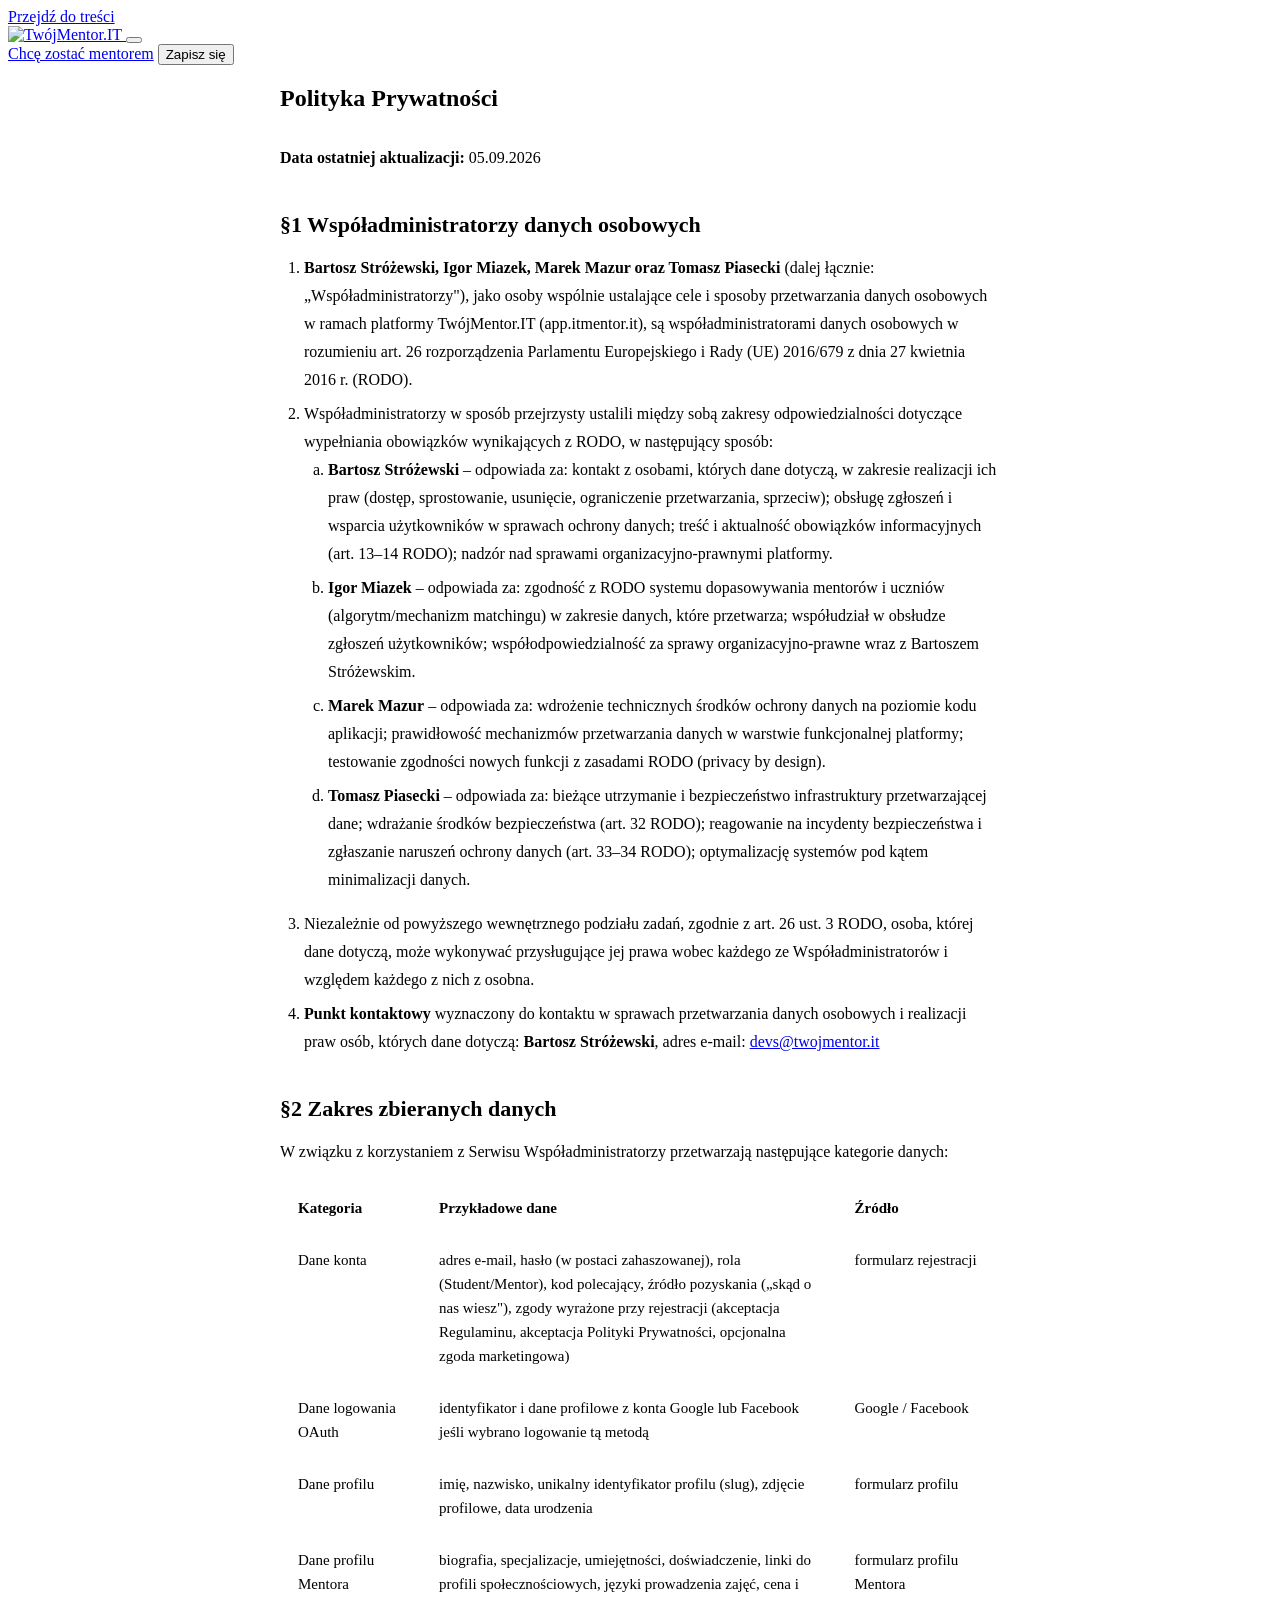
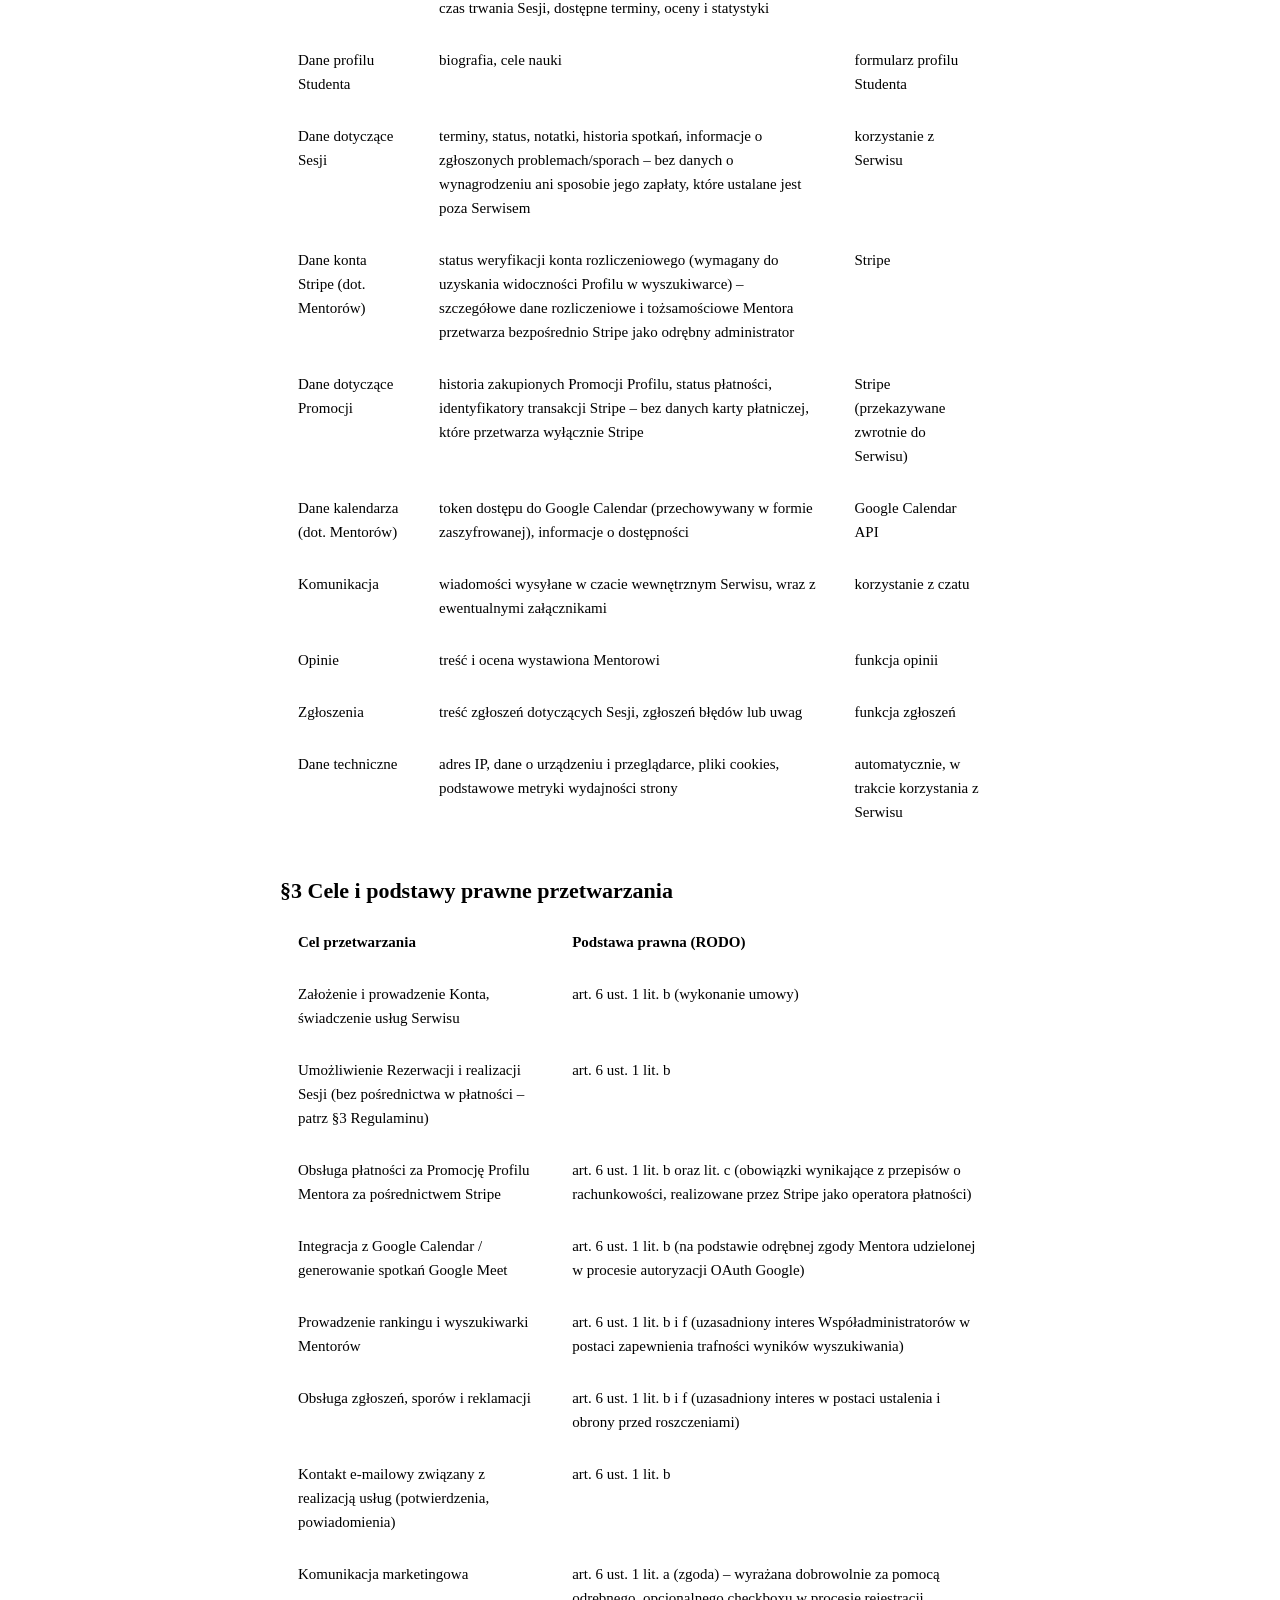
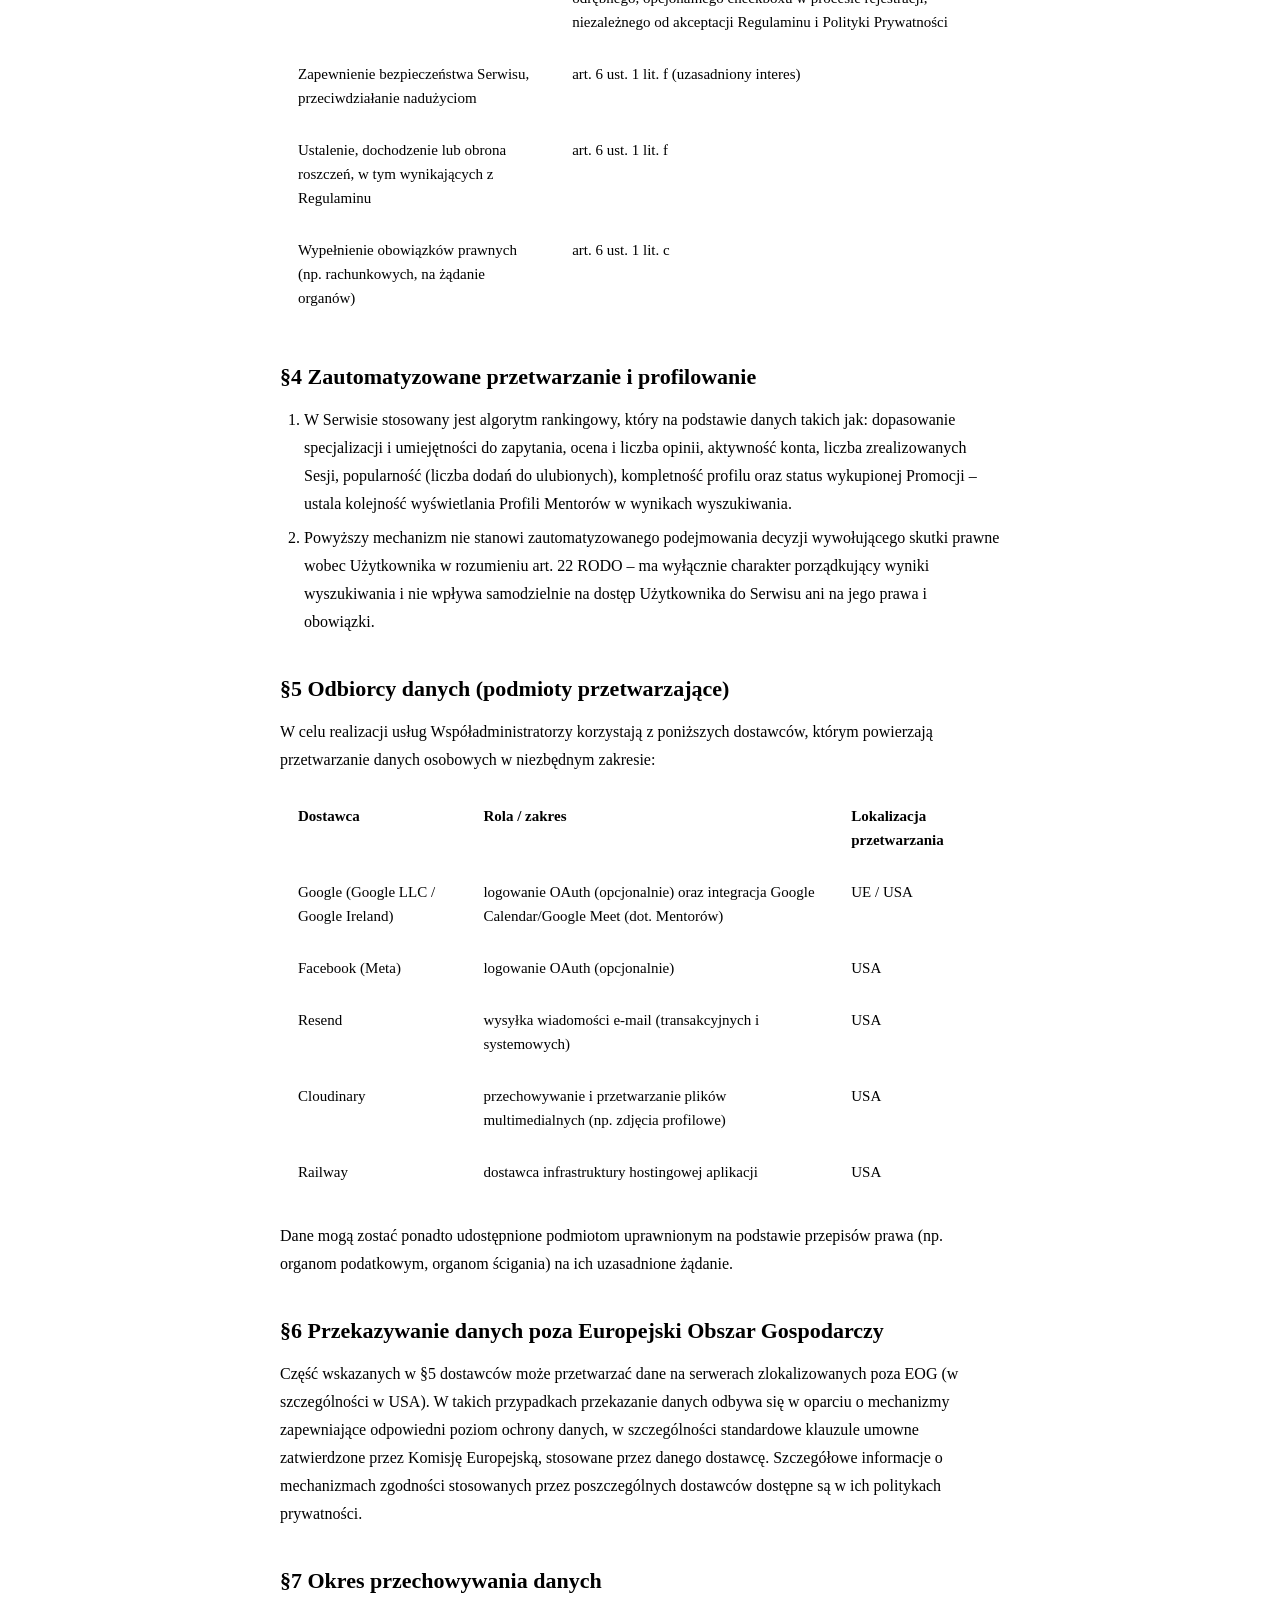
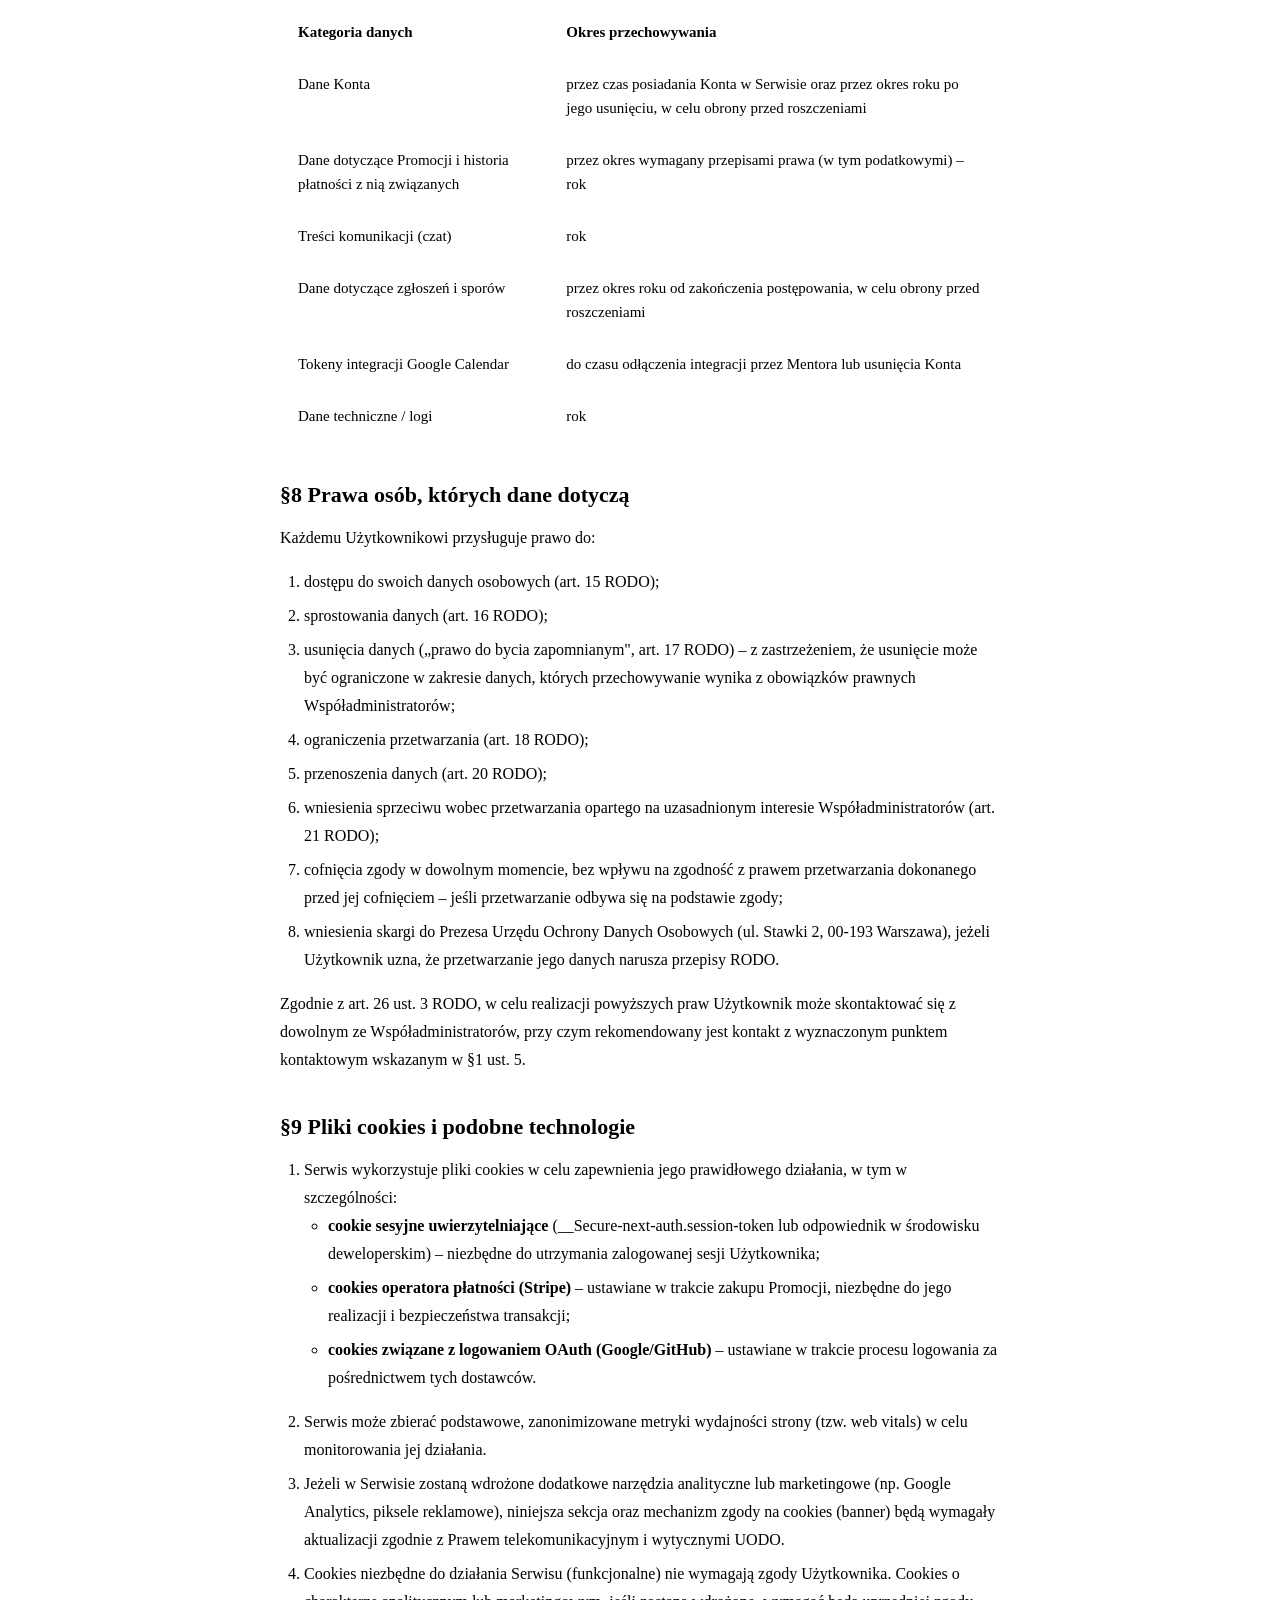
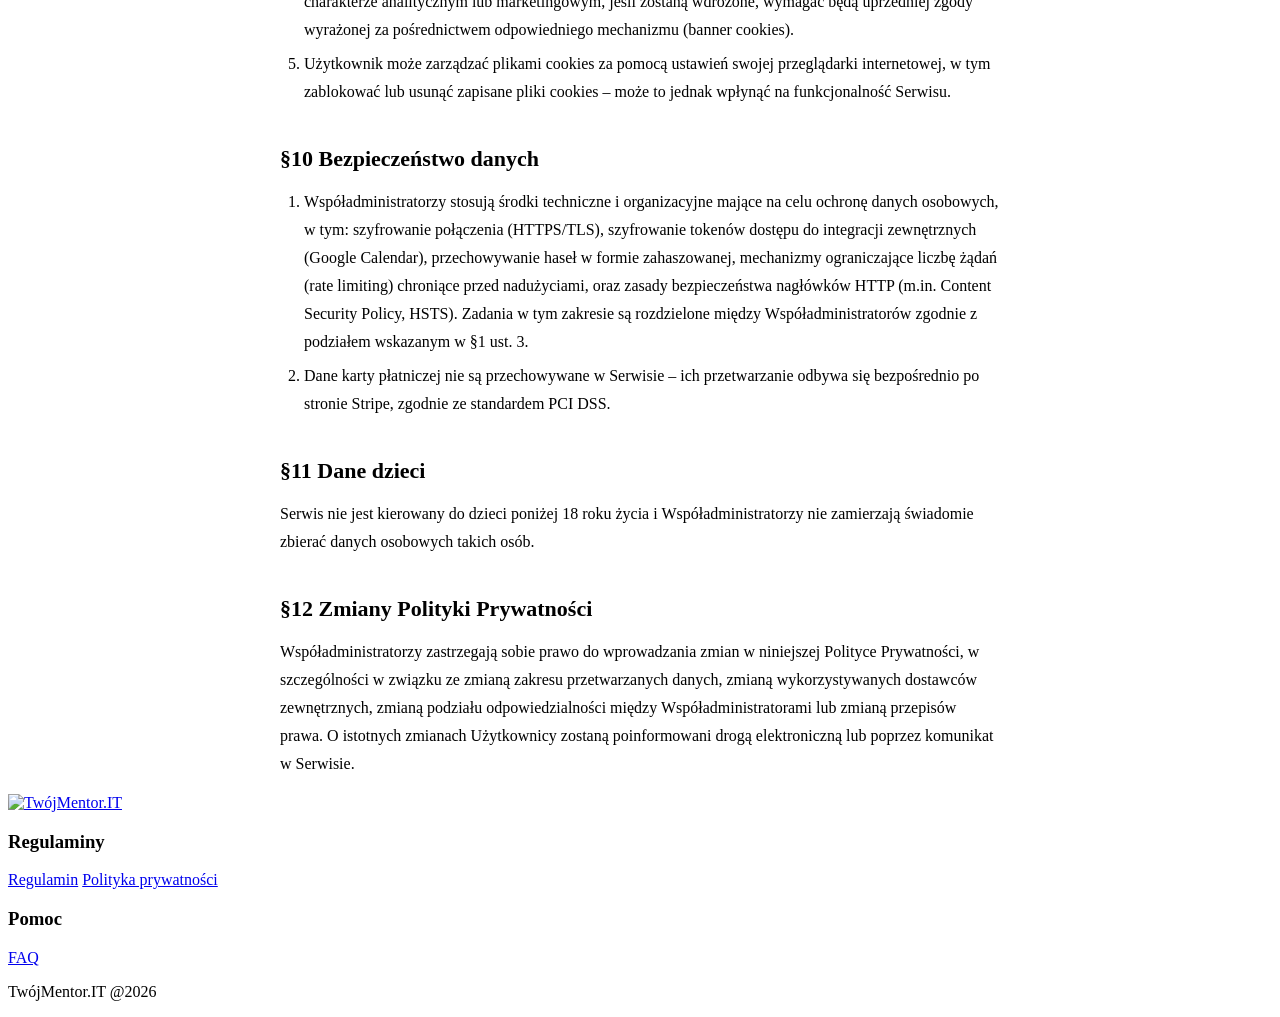
==== commit 0ea84875: "Update regulamin content and remove stale Promocje reference in privacy policy Regulamin updated fro" ====
--- a/polityka-prywatnosci/index.html
+++ b/polityka-prywatnosci/index.html
@@ -105,7 +105,6 @@
                 <tr><td>Obsługa płatności za Promocję Profilu Mentora za pośrednictwem Stripe</td><td>art. 6 ust. 1 lit. b oraz lit. c (obowiązki wynikające z przepisów o rachunkowości, realizowane przez Stripe jako operatora płatności)</td></tr>
                 <tr><td>Integracja z Google Calendar / generowanie spotkań Google Meet</td><td>art. 6 ust. 1 lit. b (na podstawie odrębnej zgody Mentora udzielonej w procesie autoryzacji OAuth Google)</td></tr>
                 <tr><td>Prowadzenie rankingu i wyszukiwarki Mentorów</td><td>art. 6 ust. 1 lit. b i f (uzasadniony interes Współadministratorów w postaci zapewnienia trafności wyników wyszukiwania)</td></tr>
-                <tr><td>Program Poleceń (obecnie wstrzymany – patrz §8 Regulaminu) i Promocje</td><td>art. 6 ust. 1 lit. b</td></tr>
                 <tr><td>Obsługa zgłoszeń, sporów i reklamacji</td><td>art. 6 ust. 1 lit. b i f (uzasadniony interes w postaci ustalenia i obrony przed roszczeniami)</td></tr>
                 <tr><td>Kontakt e-mailowy związany z realizacją usług (potwierdzenia, powiadomienia)</td><td>art. 6 ust. 1 lit. b</td></tr>
                 <tr><td>Komunikacja marketingowa</td><td>art. 6 ust. 1 lit. a (zgoda) – wyrażana dobrowolnie za pomocą odrębnego, opcjonalnego checkboxu w procesie rejestracji, niezależnego od akceptacji Regulaminu i Polityki Prywatności</td></tr>
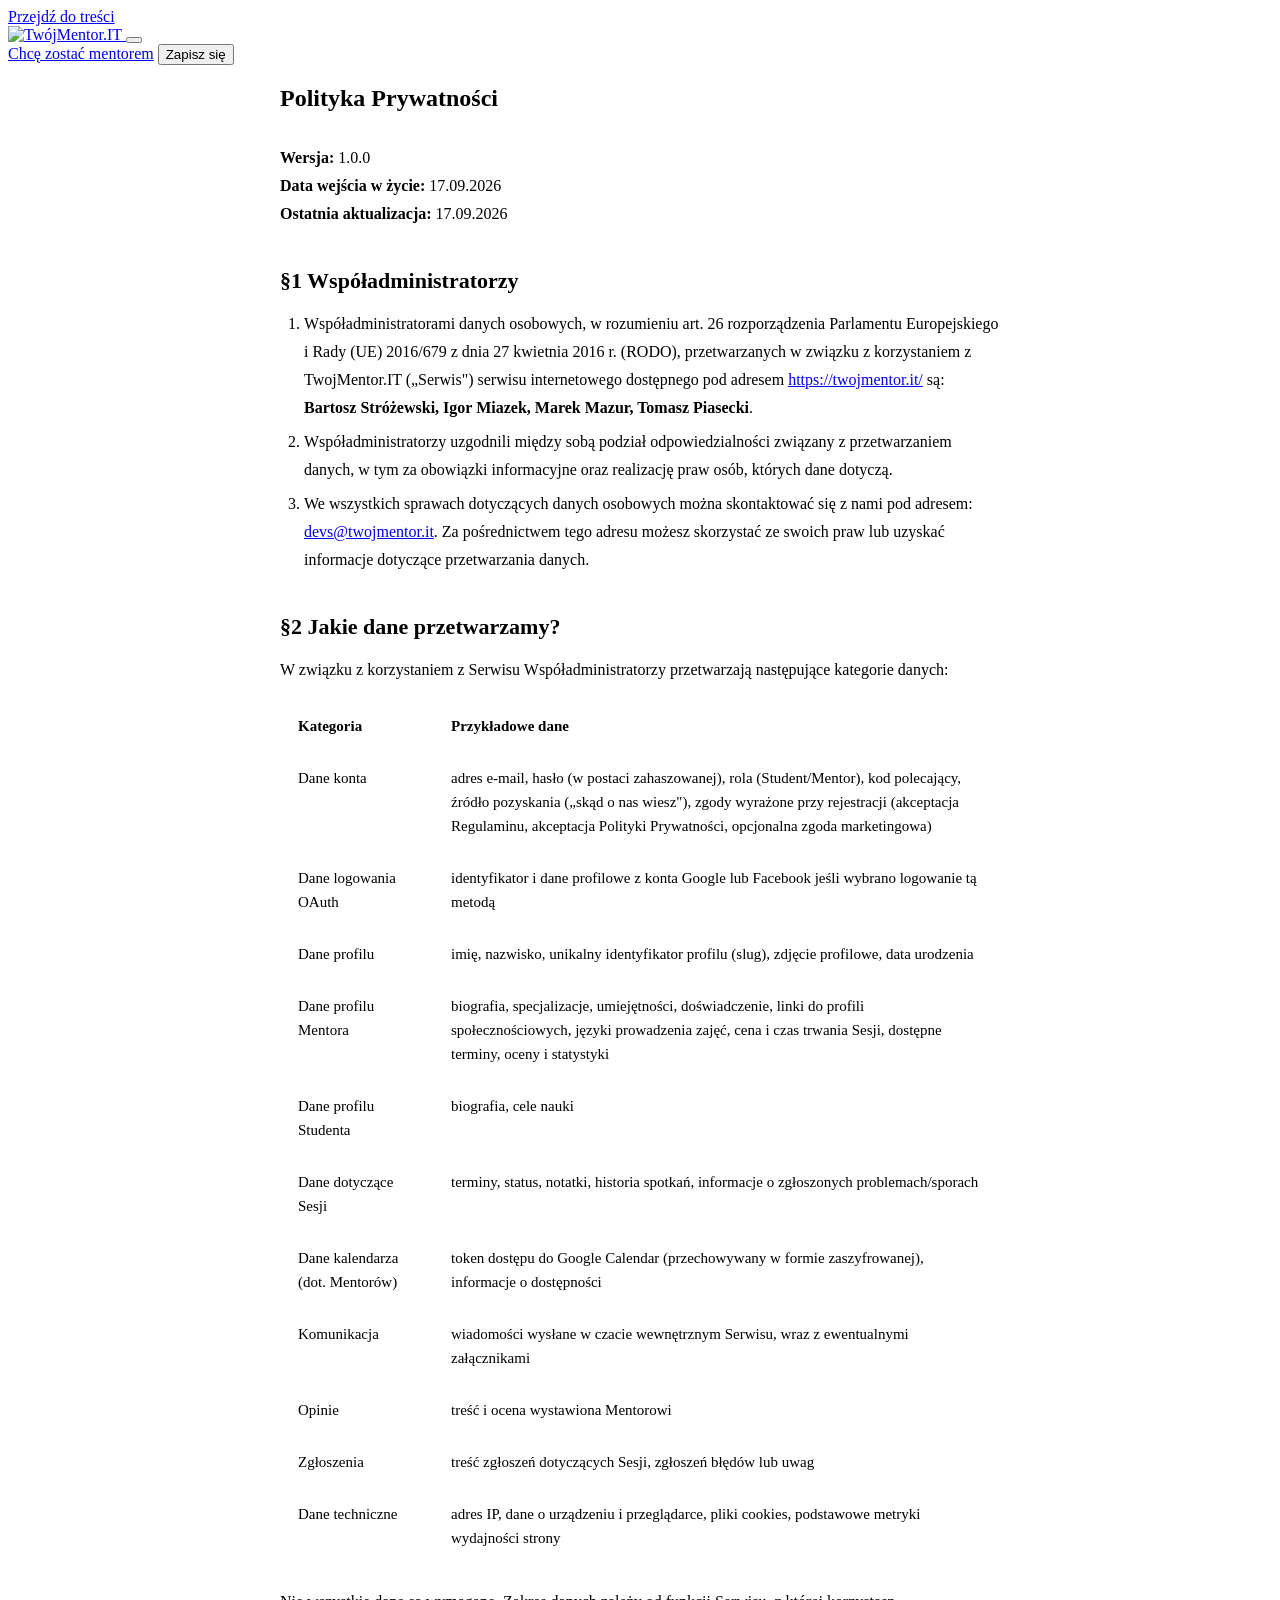
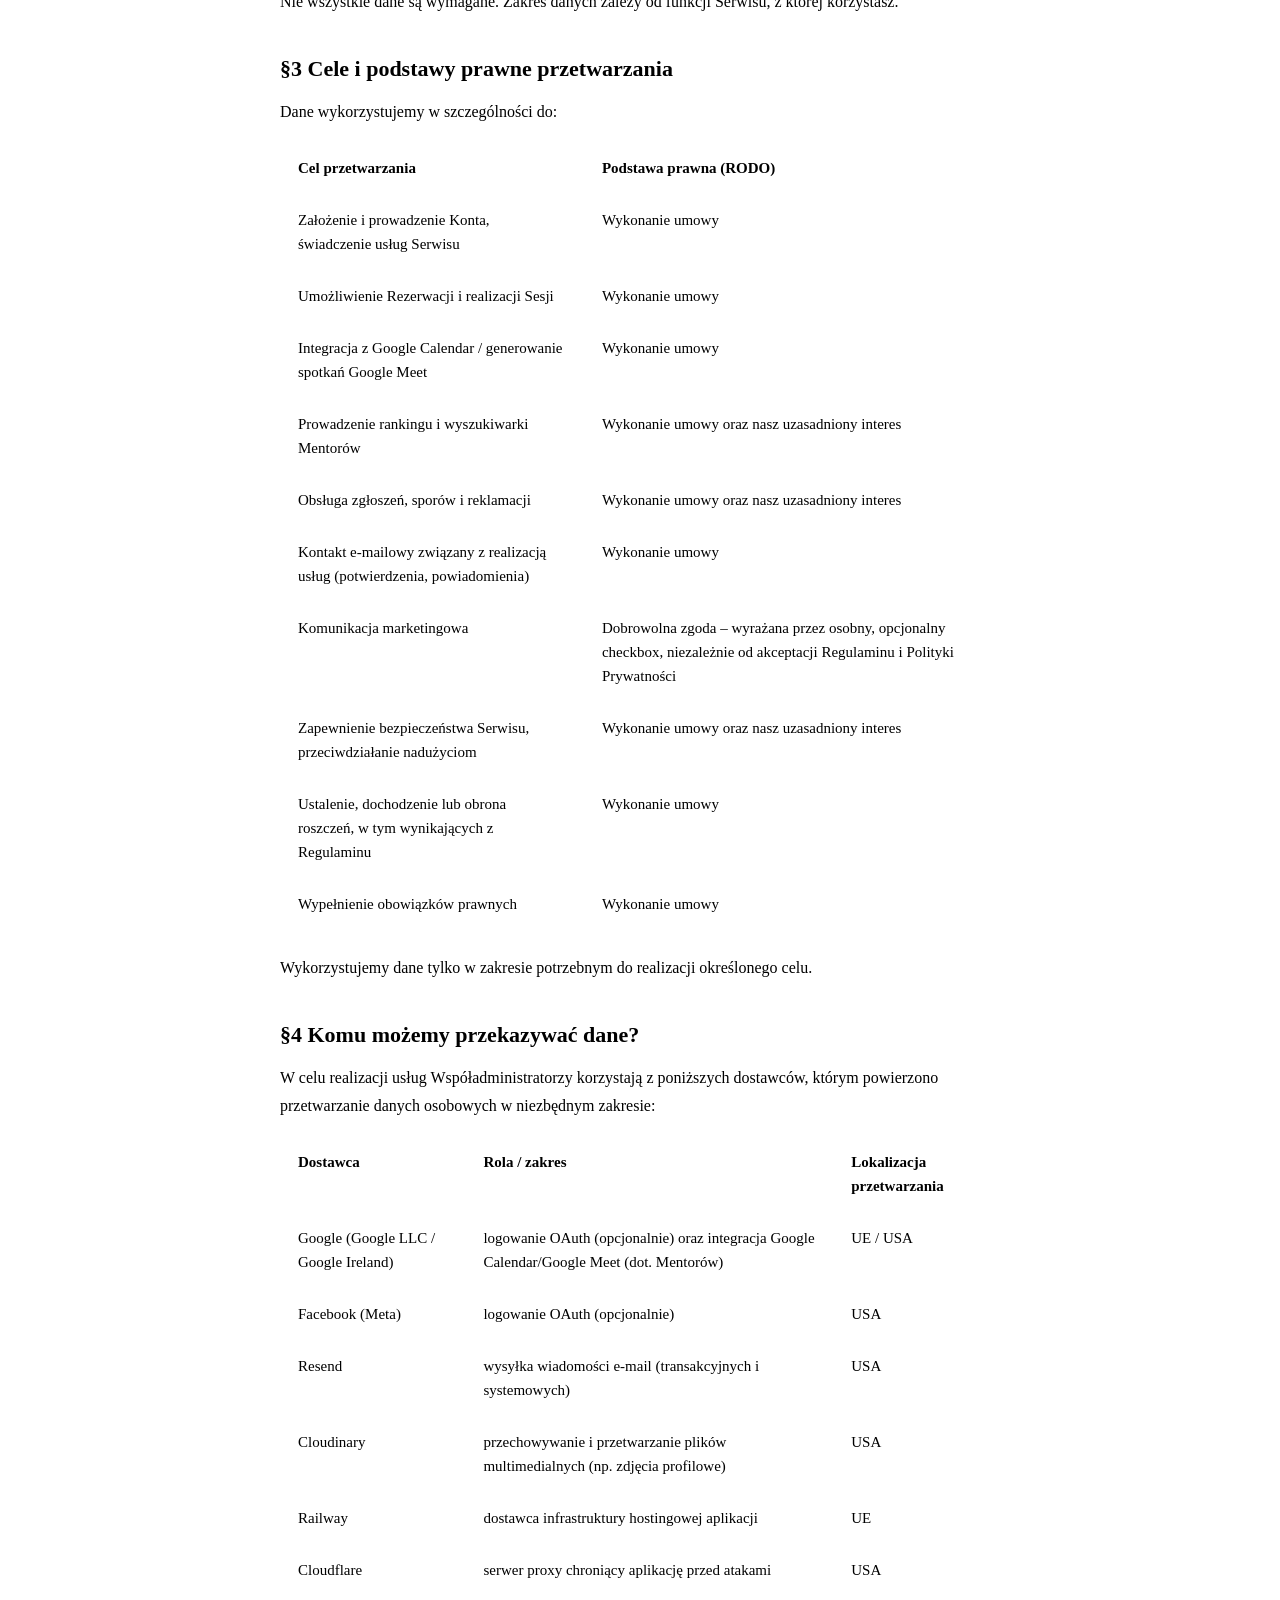
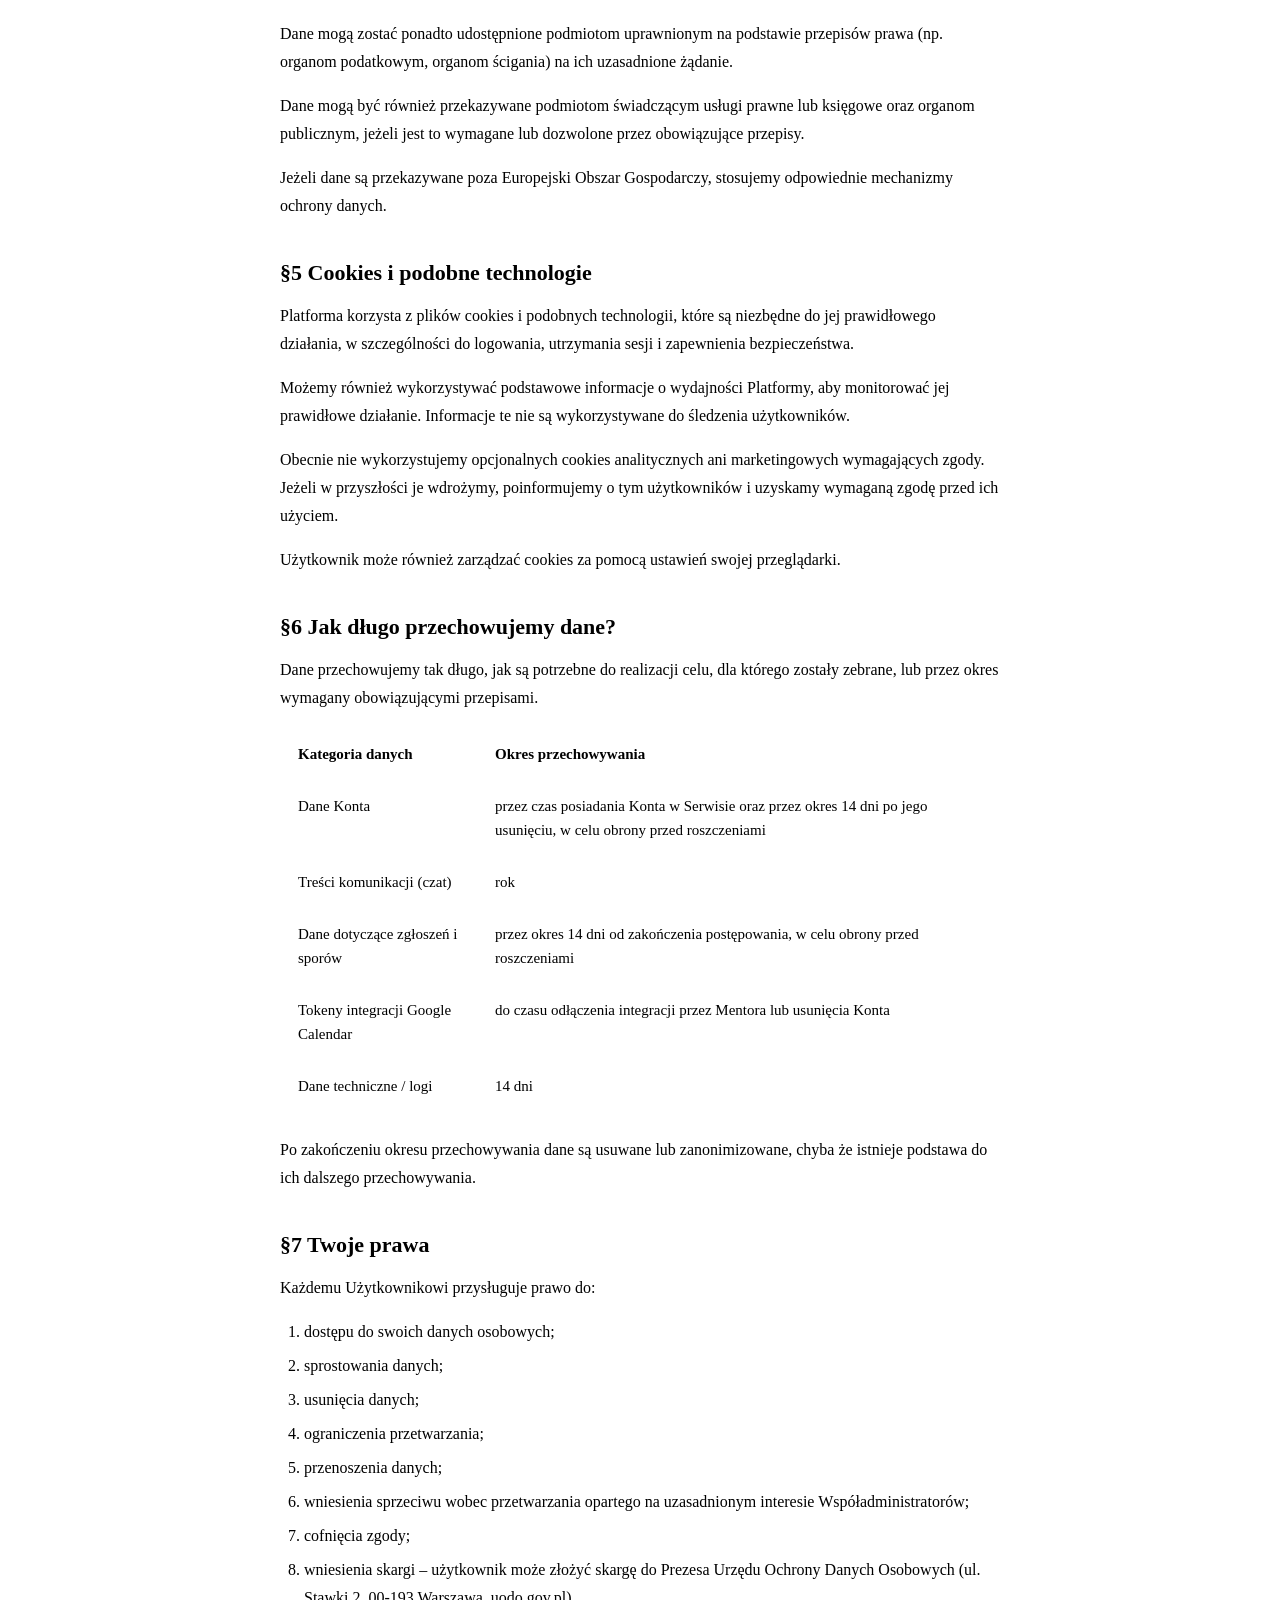
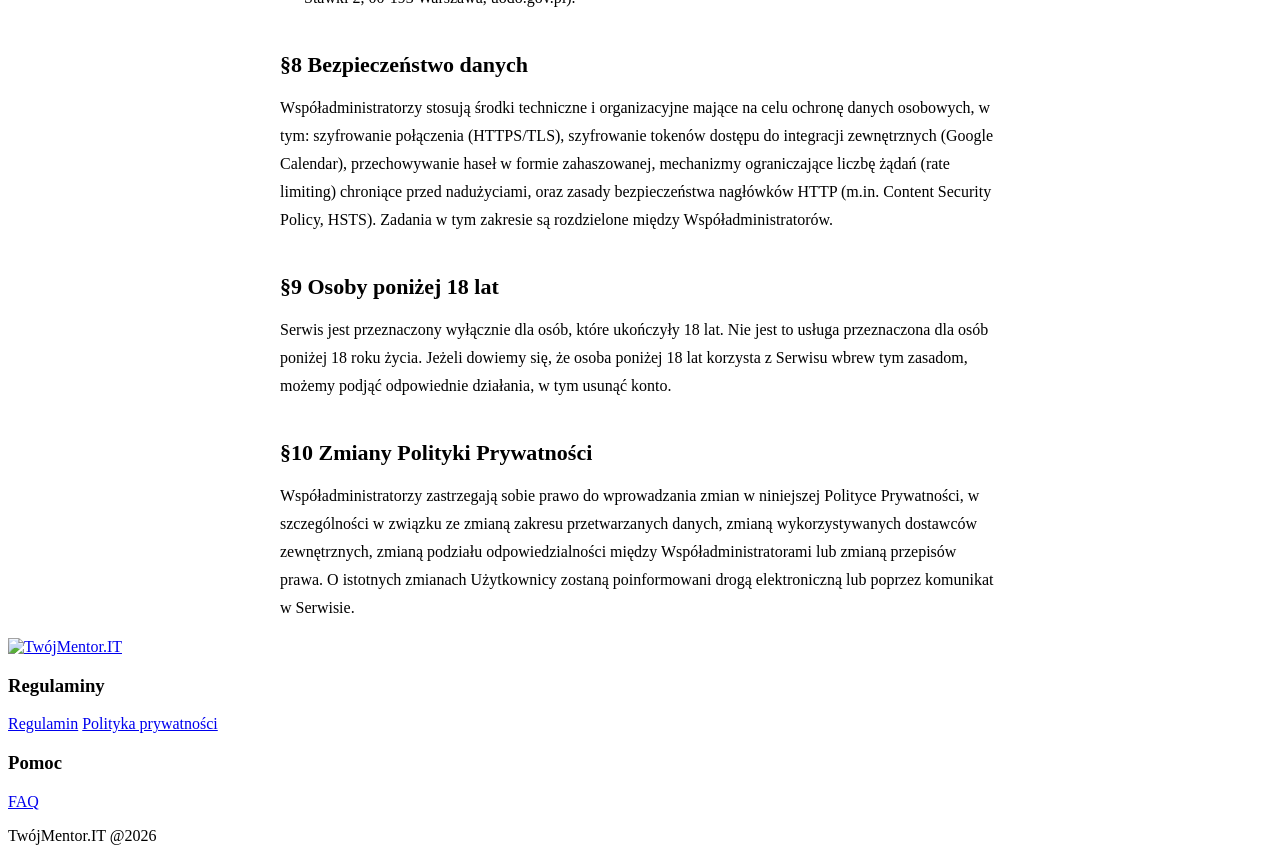
==== commit e0e441c4: "Rewrite privacy policy content to match Igor v2 source document Replaces the previous privacy policy" ====
--- a/polityka-prywatnosci/index.html
+++ b/polityka-prywatnosci/index.html
@@ -51,78 +51,64 @@
         <div class="legal-content">
           <h1 id="policy-title" class="section-title" style="margin-bottom:32px">Polityka Prywatności</h1>
 
-          <p><strong>Data ostatniej aktualizacji:</strong> 05.09.2026</p>
-
-          <h2>§1 Współadministratorzy danych osobowych</h2>
+          <p><strong>Wersja:</strong> 1.0.0<br><strong>Data wejścia w życie:</strong> 17.09.2026<br><strong>Ostatnia aktualizacja:</strong> 17.09.2026</p>
+
+          <h2>§1 Współadministratorzy</h2>
           <ol>
-            <li><strong>Bartosz Stróżewski, Igor Miazek, Marek Mazur oraz Tomasz Piasecki</strong> (dalej łącznie: „Współadministratorzy"), jako osoby wspólnie ustalające cele i sposoby przetwarzania danych osobowych w ramach platformy TwójMentor.IT (app.itmentor.it), są współadministratorami danych osobowych w rozumieniu art. 26 rozporządzenia Parlamentu Europejskiego i Rady (UE) 2016/679 z dnia 27 kwietnia 2016 r. (RODO).</li>
-            <li>Współadministratorzy w sposób przejrzysty ustalili między sobą zakresy odpowiedzialności dotyczące wypełniania obowiązków wynikających z RODO, w następujący sposób:
-              <ol type="a">
-                <li><strong>Bartosz Stróżewski</strong> – odpowiada za: kontakt z osobami, których dane dotyczą, w zakresie realizacji ich praw (dostęp, sprostowanie, usunięcie, ograniczenie przetwarzania, sprzeciw); obsługę zgłoszeń i wsparcia użytkowników w sprawach ochrony danych; treść i aktualność obowiązków informacyjnych (art. 13–14 RODO); nadzór nad sprawami organizacyjno-prawnymi platformy.</li>
-                <li><strong>Igor Miazek</strong> – odpowiada za: zgodność z RODO systemu dopasowywania mentorów i uczniów (algorytm/mechanizm matchingu) w zakresie danych, które przetwarza; współudział w obsłudze zgłoszeń użytkowników; współodpowiedzialność za sprawy organizacyjno-prawne wraz z Bartoszem Stróżewskim.</li>
-                <li><strong>Marek Mazur</strong> – odpowiada za: wdrożenie technicznych środków ochrony danych na poziomie kodu aplikacji; prawidłowość mechanizmów przetwarzania danych w warstwie funkcjonalnej platformy; testowanie zgodności nowych funkcji z zasadami RODO (privacy by design).</li>
-                <li><strong>Tomasz Piasecki</strong> – odpowiada za: bieżące utrzymanie i bezpieczeństwo infrastruktury przetwarzającej dane; wdrażanie środków bezpieczeństwa (art. 32 RODO); reagowanie na incydenty bezpieczeństwa i zgłaszanie naruszeń ochrony danych (art. 33–34 RODO); optymalizację systemów pod kątem minimalizacji danych.</li>
-              </ol>
-            </li>
-            <li>Niezależnie od powyższego wewnętrznego podziału zadań, zgodnie z art. 26 ust. 3 RODO, osoba, której dane dotyczą, może wykonywać przysługujące jej prawa wobec każdego ze Współadministratorów i względem każdego z nich z osobna.</li>
-            <li><strong>Punkt kontaktowy</strong> wyznaczony do kontaktu w sprawach przetwarzania danych osobowych i realizacji praw osób, których dane dotyczą: <strong>Bartosz Stróżewski</strong>, adres e-mail: <a href="mailto:devs@twojmentor.it">devs@twojmentor.it</a></li>
+            <li>Współadministratorami danych osobowych, w rozumieniu art. 26 rozporządzenia Parlamentu Europejskiego i Rady (UE) 2016/679 z dnia 27 kwietnia 2016 r. (RODO), przetwarzanych w związku z korzystaniem z TwojMentor.IT („Serwis") serwisu internetowego dostępnego pod adresem <a href="https://twojmentor.it/">https://twojmentor.it/</a> są: <strong>Bartosz Stróżewski, Igor Miazek, Marek Mazur, Tomasz Piasecki</strong>.</li>
+            <li>Współadministratorzy uzgodnili między sobą podział odpowiedzialności związany z przetwarzaniem danych, w tym za obowiązki informacyjne oraz realizację praw osób, których dane dotyczą.</li>
+            <li>We wszystkich sprawach dotyczących danych osobowych można skontaktować się z nami pod adresem: <a href="mailto:devs@twojmentor.it">devs@twojmentor.it</a>. Za pośrednictwem tego adresu możesz skorzystać ze swoich praw lub uzyskać informacje dotyczące przetwarzania danych.</li>
           </ol>
 
-          <h2>§2 Zakres zbieranych danych</h2>
+          <h2>§2 Jakie dane przetwarzamy?</h2>
           <p>W związku z korzystaniem z Serwisu Współadministratorzy przetwarzają następujące kategorie danych:</p>
           <div class="table-wrap">
             <table>
               <thead>
-                <tr><th>Kategoria</th><th>Przykładowe dane</th><th>Źródło</th></tr>
+                <tr><th>Kategoria</th><th>Przykładowe dane</th></tr>
               </thead>
               <tbody>
-                <tr><td>Dane konta</td><td>adres e-mail, hasło (w postaci zahaszowanej), rola (Student/Mentor), kod polecający, źródło pozyskania („skąd o nas wiesz"), zgody wyrażone przy rejestracji (akceptacja Regulaminu, akceptacja Polityki Prywatności, opcjonalna zgoda marketingowa)</td><td>formularz rejestracji</td></tr>
-                <tr><td>Dane logowania OAuth</td><td>identyfikator i dane profilowe z konta Google lub Facebook jeśli wybrano logowanie tą metodą</td><td>Google / Facebook</td></tr>
-                <tr><td>Dane profilu</td><td>imię, nazwisko, unikalny identyfikator profilu (slug), zdjęcie profilowe, data urodzenia</td><td>formularz profilu</td></tr>
-                <tr><td>Dane profilu Mentora</td><td>biografia, specjalizacje, umiejętności, doświadczenie, linki do profili społecznościowych, języki prowadzenia zajęć, cena i czas trwania Sesji, dostępne terminy, oceny i statystyki</td><td>formularz profilu Mentora</td></tr>
-                <tr><td>Dane profilu Studenta</td><td>biografia, cele nauki</td><td>formularz profilu Studenta</td></tr>
-                <tr><td>Dane dotyczące Sesji</td><td>terminy, status, notatki, historia spotkań, informacje o zgłoszonych problemach/sporach – bez danych o wynagrodzeniu ani sposobie jego zapłaty, które ustalane jest poza Serwisem</td><td>korzystanie z Serwisu</td></tr>
-                <tr><td>Dane konta Stripe (dot. Mentorów)</td><td>status weryfikacji konta rozliczeniowego (wymagany do uzyskania widoczności Profilu w wyszukiwarce) – szczegółowe dane rozliczeniowe i tożsamościowe Mentora przetwarza bezpośrednio Stripe jako odrębny administrator</td><td>Stripe</td></tr>
-                <tr><td>Dane dotyczące Promocji</td><td>historia zakupionych Promocji Profilu, status płatności, identyfikatory transakcji Stripe – bez danych karty płatniczej, które przetwarza wyłącznie Stripe</td><td>Stripe (przekazywane zwrotnie do Serwisu)</td></tr>
-                <tr><td>Dane kalendarza (dot. Mentorów)</td><td>token dostępu do Google Calendar (przechowywany w formie zaszyfrowanej), informacje o dostępności</td><td>Google Calendar API</td></tr>
-                <tr><td>Komunikacja</td><td>wiadomości wysyłane w czacie wewnętrznym Serwisu, wraz z ewentualnymi załącznikami</td><td>korzystanie z czatu</td></tr>
-                <tr><td>Opinie</td><td>treść i ocena wystawiona Mentorowi</td><td>funkcja opinii</td></tr>
-                <tr><td>Zgłoszenia</td><td>treść zgłoszeń dotyczących Sesji, zgłoszeń błędów lub uwag</td><td>funkcja zgłoszeń</td></tr>
-                <tr><td>Dane techniczne</td><td>adres IP, dane o urządzeniu i przeglądarce, pliki cookies, podstawowe metryki wydajności strony</td><td>automatycznie, w trakcie korzystania z Serwisu</td></tr>
+                <tr><td>Dane konta</td><td>adres e-mail, hasło (w postaci zahaszowanej), rola (Student/Mentor), kod polecający, źródło pozyskania („skąd o nas wiesz"), zgody wyrażone przy rejestracji (akceptacja Regulaminu, akceptacja Polityki Prywatności, opcjonalna zgoda marketingowa)</td></tr>
+                <tr><td>Dane logowania OAuth</td><td>identyfikator i dane profilowe z konta Google lub Facebook jeśli wybrano logowanie tą metodą</td></tr>
+                <tr><td>Dane profilu</td><td>imię, nazwisko, unikalny identyfikator profilu (slug), zdjęcie profilowe, data urodzenia</td></tr>
+                <tr><td>Dane profilu Mentora</td><td>biografia, specjalizacje, umiejętności, doświadczenie, linki do profili społecznościowych, języki prowadzenia zajęć, cena i czas trwania Sesji, dostępne terminy, oceny i statystyki</td></tr>
+                <tr><td>Dane profilu Studenta</td><td>biografia, cele nauki</td></tr>
+                <tr><td>Dane dotyczące Sesji</td><td>terminy, status, notatki, historia spotkań, informacje o zgłoszonych problemach/sporach</td></tr>
+                <tr><td>Dane kalendarza (dot. Mentorów)</td><td>token dostępu do Google Calendar (przechowywany w formie zaszyfrowanej), informacje o dostępności</td></tr>
+                <tr><td>Komunikacja</td><td>wiadomości wysłane w czacie wewnętrznym Serwisu, wraz z ewentualnymi załącznikami</td></tr>
+                <tr><td>Opinie</td><td>treść i ocena wystawiona Mentorowi</td></tr>
+                <tr><td>Zgłoszenia</td><td>treść zgłoszeń dotyczących Sesji, zgłoszeń błędów lub uwag</td></tr>
+                <tr><td>Dane techniczne</td><td>adres IP, dane o urządzeniu i przeglądarce, pliki cookies, podstawowe metryki wydajności strony</td></tr>
               </tbody>
             </table>
           </div>
+          <p>Nie wszystkie dane są wymagane. Zakres danych zależy od funkcji Serwisu, z której korzystasz.</p>
 
           <h2>§3 Cele i podstawy prawne przetwarzania</h2>
+          <p>Dane wykorzystujemy w szczególności do:</p>
           <div class="table-wrap">
             <table>
               <thead>
                 <tr><th>Cel przetwarzania</th><th>Podstawa prawna (RODO)</th></tr>
               </thead>
               <tbody>
-                <tr><td>Założenie i prowadzenie Konta, świadczenie usług Serwisu</td><td>art. 6 ust. 1 lit. b (wykonanie umowy)</td></tr>
-                <tr><td>Umożliwienie Rezerwacji i realizacji Sesji (bez pośrednictwa w płatności – patrz §3 Regulaminu)</td><td>art. 6 ust. 1 lit. b</td></tr>
-                <tr><td>Obsługa płatności za Promocję Profilu Mentora za pośrednictwem Stripe</td><td>art. 6 ust. 1 lit. b oraz lit. c (obowiązki wynikające z przepisów o rachunkowości, realizowane przez Stripe jako operatora płatności)</td></tr>
-                <tr><td>Integracja z Google Calendar / generowanie spotkań Google Meet</td><td>art. 6 ust. 1 lit. b (na podstawie odrębnej zgody Mentora udzielonej w procesie autoryzacji OAuth Google)</td></tr>
-                <tr><td>Prowadzenie rankingu i wyszukiwarki Mentorów</td><td>art. 6 ust. 1 lit. b i f (uzasadniony interes Współadministratorów w postaci zapewnienia trafności wyników wyszukiwania)</td></tr>
-                <tr><td>Obsługa zgłoszeń, sporów i reklamacji</td><td>art. 6 ust. 1 lit. b i f (uzasadniony interes w postaci ustalenia i obrony przed roszczeniami)</td></tr>
-                <tr><td>Kontakt e-mailowy związany z realizacją usług (potwierdzenia, powiadomienia)</td><td>art. 6 ust. 1 lit. b</td></tr>
-                <tr><td>Komunikacja marketingowa</td><td>art. 6 ust. 1 lit. a (zgoda) – wyrażana dobrowolnie za pomocą odrębnego, opcjonalnego checkboxu w procesie rejestracji, niezależnego od akceptacji Regulaminu i Polityki Prywatności</td></tr>
-                <tr><td>Zapewnienie bezpieczeństwa Serwisu, przeciwdziałanie nadużyciom</td><td>art. 6 ust. 1 lit. f (uzasadniony interes)</td></tr>
-                <tr><td>Ustalenie, dochodzenie lub obrona roszczeń, w tym wynikających z Regulaminu</td><td>art. 6 ust. 1 lit. f</td></tr>
-                <tr><td>Wypełnienie obowiązków prawnych (np. rachunkowych, na żądanie organów)</td><td>art. 6 ust. 1 lit. c</td></tr>
+                <tr><td>Założenie i prowadzenie Konta, świadczenie usług Serwisu</td><td>Wykonanie umowy</td></tr>
+                <tr><td>Umożliwienie Rezerwacji i realizacji Sesji</td><td>Wykonanie umowy</td></tr>
+                <tr><td>Integracja z Google Calendar / generowanie spotkań Google Meet</td><td>Wykonanie umowy</td></tr>
+                <tr><td>Prowadzenie rankingu i wyszukiwarki Mentorów</td><td>Wykonanie umowy oraz nasz uzasadniony interes</td></tr>
+                <tr><td>Obsługa zgłoszeń, sporów i reklamacji</td><td>Wykonanie umowy oraz nasz uzasadniony interes</td></tr>
+                <tr><td>Kontakt e-mailowy związany z realizacją usług (potwierdzenia, powiadomienia)</td><td>Wykonanie umowy</td></tr>
+                <tr><td>Komunikacja marketingowa</td><td>Dobrowolna zgoda – wyrażana przez osobny, opcjonalny checkbox, niezależnie od akceptacji Regulaminu i Polityki Prywatności</td></tr>
+                <tr><td>Zapewnienie bezpieczeństwa Serwisu, przeciwdziałanie nadużyciom</td><td>Wykonanie umowy oraz nasz uzasadniony interes</td></tr>
+                <tr><td>Ustalenie, dochodzenie lub obrona roszczeń, w tym wynikających z Regulaminu</td><td>Wykonanie umowy</td></tr>
+                <tr><td>Wypełnienie obowiązków prawnych</td><td>Wykonanie umowy</td></tr>
               </tbody>
             </table>
           </div>
-
-          <h2>§4 Zautomatyzowane przetwarzanie i profilowanie</h2>
-          <ol>
-            <li>W Serwisie stosowany jest algorytm rankingowy, który na podstawie danych takich jak: dopasowanie specjalizacji i umiejętności do zapytania, ocena i liczba opinii, aktywność konta, liczba zrealizowanych Sesji, popularność (liczba dodań do ulubionych), kompletność profilu oraz status wykupionej Promocji – ustala kolejność wyświetlania Profili Mentorów w wynikach wyszukiwania.</li>
-            <li>Powyższy mechanizm nie stanowi zautomatyzowanego podejmowania decyzji wywołującego skutki prawne wobec Użytkownika w rozumieniu art. 22 RODO – ma wyłącznie charakter porządkujący wyniki wyszukiwania i nie wpływa samodzielnie na dostęp Użytkownika do Serwisu ani na jego prawa i obowiązki.</li>
-          </ol>
-
-          <h2>§5 Odbiorcy danych (podmioty przetwarzające)</h2>
-          <p>W celu realizacji usług Współadministratorzy korzystają z poniższych dostawców, którym powierzają przetwarzanie danych osobowych w niezbędnym zakresie:</p>
+          <p>Wykorzystujemy dane tylko w zakresie potrzebnym do realizacji określonego celu.</p>
+
+          <h2>§4 Komu możemy przekazywać dane?</h2>
+          <p>W celu realizacji usług Współadministratorzy korzystają z poniższych dostawców, którym powierzono przetwarzanie danych osobowych w niezbędnym zakresie:</p>
           <div class="table-wrap">
             <table>
               <thead>
@@ -133,71 +119,59 @@
                 <tr><td>Facebook (Meta)</td><td>logowanie OAuth (opcjonalnie)</td><td>USA</td></tr>
                 <tr><td>Resend</td><td>wysyłka wiadomości e-mail (transakcyjnych i systemowych)</td><td>USA</td></tr>
                 <tr><td>Cloudinary</td><td>przechowywanie i przetwarzanie plików multimedialnych (np. zdjęcia profilowe)</td><td>USA</td></tr>
-                <tr><td>Railway</td><td>dostawca infrastruktury hostingowej aplikacji</td><td>USA</td></tr>
+                <tr><td>Railway</td><td>dostawca infrastruktury hostingowej aplikacji</td><td>UE</td></tr>
+                <tr><td>Cloudflare</td><td>serwer proxy chroniący aplikację przed atakami</td><td>USA</td></tr>
               </tbody>
             </table>
           </div>
           <p>Dane mogą zostać ponadto udostępnione podmiotom uprawnionym na podstawie przepisów prawa (np. organom podatkowym, organom ścigania) na ich uzasadnione żądanie.</p>
-
-          <h2>§6 Przekazywanie danych poza Europejski Obszar Gospodarczy</h2>
-          <p>Część wskazanych w §5 dostawców może przetwarzać dane na serwerach zlokalizowanych poza EOG (w szczególności w USA). W takich przypadkach przekazanie danych odbywa się w oparciu o mechanizmy zapewniające odpowiedni poziom ochrony danych, w szczególności standardowe klauzule umowne zatwierdzone przez Komisję Europejską, stosowane przez danego dostawcę. Szczegółowe informacje o mechanizmach zgodności stosowanych przez poszczególnych dostawców dostępne są w ich politykach prywatności.</p>
-
-          <h2>§7 Okres przechowywania danych</h2>
+          <p>Dane mogą być również przekazywane podmiotom świadczącym usługi prawne lub księgowe oraz organom publicznym, jeżeli jest to wymagane lub dozwolone przez obowiązujące przepisy.</p>
+          <p>Jeżeli dane są przekazywane poza Europejski Obszar Gospodarczy, stosujemy odpowiednie mechanizmy ochrony danych.</p>
+
+          <h2>§5 Cookies i podobne technologie</h2>
+          <p>Platforma korzysta z plików cookies i podobnych technologii, które są niezbędne do jej prawidłowego działania, w szczególności do logowania, utrzymania sesji i zapewnienia bezpieczeństwa.</p>
+          <p>Możemy również wykorzystywać podstawowe informacje o wydajności Platformy, aby monitorować jej prawidłowe działanie. Informacje te nie są wykorzystywane do śledzenia użytkowników.</p>
+          <p>Obecnie nie wykorzystujemy opcjonalnych cookies analitycznych ani marketingowych wymagających zgody. Jeżeli w przyszłości je wdrożymy, poinformujemy o tym użytkowników i uzyskamy wymaganą zgodę przed ich użyciem.</p>
+          <p>Użytkownik może również zarządzać cookies za pomocą ustawień swojej przeglądarki.</p>
+
+          <h2>§6 Jak długo przechowujemy dane?</h2>
+          <p>Dane przechowujemy tak długo, jak są potrzebne do realizacji celu, dla którego zostały zebrane, lub przez okres wymagany obowiązującymi przepisami.</p>
           <div class="table-wrap">
             <table>
               <thead>
                 <tr><th>Kategoria danych</th><th>Okres przechowywania</th></tr>
               </thead>
               <tbody>
-                <tr><td>Dane Konta</td><td>przez czas posiadania Konta w Serwisie oraz przez okres roku po jego usunięciu, w celu obrony przed roszczeniami</td></tr>
-                <tr><td>Dane dotyczące Promocji i historia płatności z nią związanych</td><td>przez okres wymagany przepisami prawa (w tym podatkowymi) – rok</td></tr>
+                <tr><td>Dane Konta</td><td>przez czas posiadania Konta w Serwisie oraz przez okres 14 dni po jego usunięciu, w celu obrony przed roszczeniami</td></tr>
                 <tr><td>Treści komunikacji (czat)</td><td>rok</td></tr>
-                <tr><td>Dane dotyczące zgłoszeń i sporów</td><td>przez okres roku od zakończenia postępowania, w celu obrony przed roszczeniami</td></tr>
+                <tr><td>Dane dotyczące zgłoszeń i sporów</td><td>przez okres 14 dni od zakończenia postępowania, w celu obrony przed roszczeniami</td></tr>
                 <tr><td>Tokeny integracji Google Calendar</td><td>do czasu odłączenia integracji przez Mentora lub usunięcia Konta</td></tr>
-                <tr><td>Dane techniczne / logi</td><td>rok</td></tr>
+                <tr><td>Dane techniczne / logi</td><td>14 dni</td></tr>
               </tbody>
             </table>
           </div>
-
-          <h2>§8 Prawa osób, których dane dotyczą</h2>
+          <p>Po zakończeniu okresu przechowywania dane są usuwane lub zanonimizowane, chyba że istnieje podstawa do ich dalszego przechowywania.</p>
+
+          <h2>§7 Twoje prawa</h2>
           <p>Każdemu Użytkownikowi przysługuje prawo do:</p>
           <ol>
-            <li>dostępu do swoich danych osobowych (art. 15 RODO);</li>
-            <li>sprostowania danych (art. 16 RODO);</li>
-            <li>usunięcia danych („prawo do bycia zapomnianym", art. 17 RODO) – z zastrzeżeniem, że usunięcie może być ograniczone w zakresie danych, których przechowywanie wynika z obowiązków prawnych Współadministratorów;</li>
-            <li>ograniczenia przetwarzania (art. 18 RODO);</li>
-            <li>przenoszenia danych (art. 20 RODO);</li>
-            <li>wniesienia sprzeciwu wobec przetwarzania opartego na uzasadnionym interesie Współadministratorów (art. 21 RODO);</li>
-            <li>cofnięcia zgody w dowolnym momencie, bez wpływu na zgodność z prawem przetwarzania dokonanego przed jej cofnięciem – jeśli przetwarzanie odbywa się na podstawie zgody;</li>
-            <li>wniesienia skargi do Prezesa Urzędu Ochrony Danych Osobowych (ul. Stawki 2, 00-193 Warszawa), jeżeli Użytkownik uzna, że przetwarzanie jego danych narusza przepisy RODO.</li>
+            <li>dostępu do swoich danych osobowych;</li>
+            <li>sprostowania danych;</li>
+            <li>usunięcia danych;</li>
+            <li>ograniczenia przetwarzania;</li>
+            <li>przenoszenia danych;</li>
+            <li>wniesienia sprzeciwu wobec przetwarzania opartego na uzasadnionym interesie Współadministratorów;</li>
+            <li>cofnięcia zgody;</li>
+            <li>wniesienia skargi – użytkownik może złożyć skargę do Prezesa Urzędu Ochrony Danych Osobowych (ul. Stawki 2, 00-193 Warszawa, uodo.gov.pl).</li>
           </ol>
-          <p>Zgodnie z art. 26 ust. 3 RODO, w celu realizacji powyższych praw Użytkownik może skontaktować się z dowolnym ze Współadministratorów, przy czym rekomendowany jest kontakt z wyznaczonym punktem kontaktowym wskazanym w §1 ust. 5.</p>
-
-          <h2>§9 Pliki cookies i podobne technologie</h2>
-          <ol>
-            <li>Serwis wykorzystuje pliki cookies w celu zapewnienia jego prawidłowego działania, w tym w szczególności:
-              <ul>
-                <li><strong>cookie sesyjne uwierzytelniające</strong> (__Secure-next-auth.session-token lub odpowiednik w środowisku deweloperskim) – niezbędne do utrzymania zalogowanej sesji Użytkownika;</li>
-                <li><strong>cookies operatora płatności (Stripe)</strong> – ustawiane w trakcie zakupu Promocji, niezbędne do jego realizacji i bezpieczeństwa transakcji;</li>
-                <li><strong>cookies związane z logowaniem OAuth (Google/GitHub)</strong> – ustawiane w trakcie procesu logowania za pośrednictwem tych dostawców.</li>
-              </ul>
-            </li>
-            <li>Serwis może zbierać podstawowe, zanonimizowane metryki wydajności strony (tzw. web vitals) w celu monitorowania jej działania.</li>
-            <li>Jeżeli w Serwisie zostaną wdrożone dodatkowe narzędzia analityczne lub marketingowe (np. Google Analytics, piksele reklamowe), niniejsza sekcja oraz mechanizm zgody na cookies (banner) będą wymagały aktualizacji zgodnie z Prawem telekomunikacyjnym i wytycznymi UODO.</li>
-            <li>Cookies niezbędne do działania Serwisu (funkcjonalne) nie wymagają zgody Użytkownika. Cookies o charakterze analitycznym lub marketingowym, jeśli zostaną wdrożone, wymagać będą uprzedniej zgody wyrażonej za pośrednictwem odpowiedniego mechanizmu (banner cookies).</li>
-            <li>Użytkownik może zarządzać plikami cookies za pomocą ustawień swojej przeglądarki internetowej, w tym zablokować lub usunąć zapisane pliki cookies – może to jednak wpłynąć na funkcjonalność Serwisu.</li>
-          </ol>
-
-          <h2>§10 Bezpieczeństwo danych</h2>
-          <ol>
-            <li>Współadministratorzy stosują środki techniczne i organizacyjne mające na celu ochronę danych osobowych, w tym: szyfrowanie połączenia (HTTPS/TLS), szyfrowanie tokenów dostępu do integracji zewnętrznych (Google Calendar), przechowywanie haseł w formie zahaszowanej, mechanizmy ograniczające liczbę żądań (rate limiting) chroniące przed nadużyciami, oraz zasady bezpieczeństwa nagłówków HTTP (m.in. Content Security Policy, HSTS). Zadania w tym zakresie są rozdzielone między Współadministratorów zgodnie z podziałem wskazanym w §1 ust. 3.</li>
-            <li>Dane karty płatniczej nie są przechowywane w Serwisie – ich przetwarzanie odbywa się bezpośrednio po stronie Stripe, zgodnie ze standardem PCI DSS.</li>
-          </ol>
-
-          <h2>§11 Dane dzieci</h2>
-          <p>Serwis nie jest kierowany do dzieci poniżej 18 roku życia i Współadministratorzy nie zamierzają świadomie zbierać danych osobowych takich osób.</p>
-
-          <h2>§12 Zmiany Polityki Prywatności</h2>
+
+          <h2>§8 Bezpieczeństwo danych</h2>
+          <p>Współadministratorzy stosują środki techniczne i organizacyjne mające na celu ochronę danych osobowych, w tym: szyfrowanie połączenia (HTTPS/TLS), szyfrowanie tokenów dostępu do integracji zewnętrznych (Google Calendar), przechowywanie haseł w formie zahaszowanej, mechanizmy ograniczające liczbę żądań (rate limiting) chroniące przed nadużyciami, oraz zasady bezpieczeństwa nagłówków HTTP (m.in. Content Security Policy, HSTS). Zadania w tym zakresie są rozdzielone między Współadministratorów.</p>
+
+          <h2>§9 Osoby poniżej 18 lat</h2>
+          <p>Serwis jest przeznaczony wyłącznie dla osób, które ukończyły 18 lat. Nie jest to usługa przeznaczona dla osób poniżej 18 roku życia. Jeżeli dowiemy się, że osoba poniżej 18 lat korzysta z Serwisu wbrew tym zasadom, możemy podjąć odpowiednie działania, w tym usunąć konto.</p>
+
+          <h2>§10 Zmiany Polityki Prywatności</h2>
           <p>Współadministratorzy zastrzegają sobie prawo do wprowadzania zmian w niniejszej Polityce Prywatności, w szczególności w związku ze zmianą zakresu przetwarzanych danych, zmianą wykorzystywanych dostawców zewnętrznych, zmianą podziału odpowiedzialności między Współadministratorami lub zmianą przepisów prawa. O istotnych zmianach Użytkownicy zostaną poinformowani drogą elektroniczną lub poprzez komunikat w Serwisie.</p>
         </div>
       </div>
